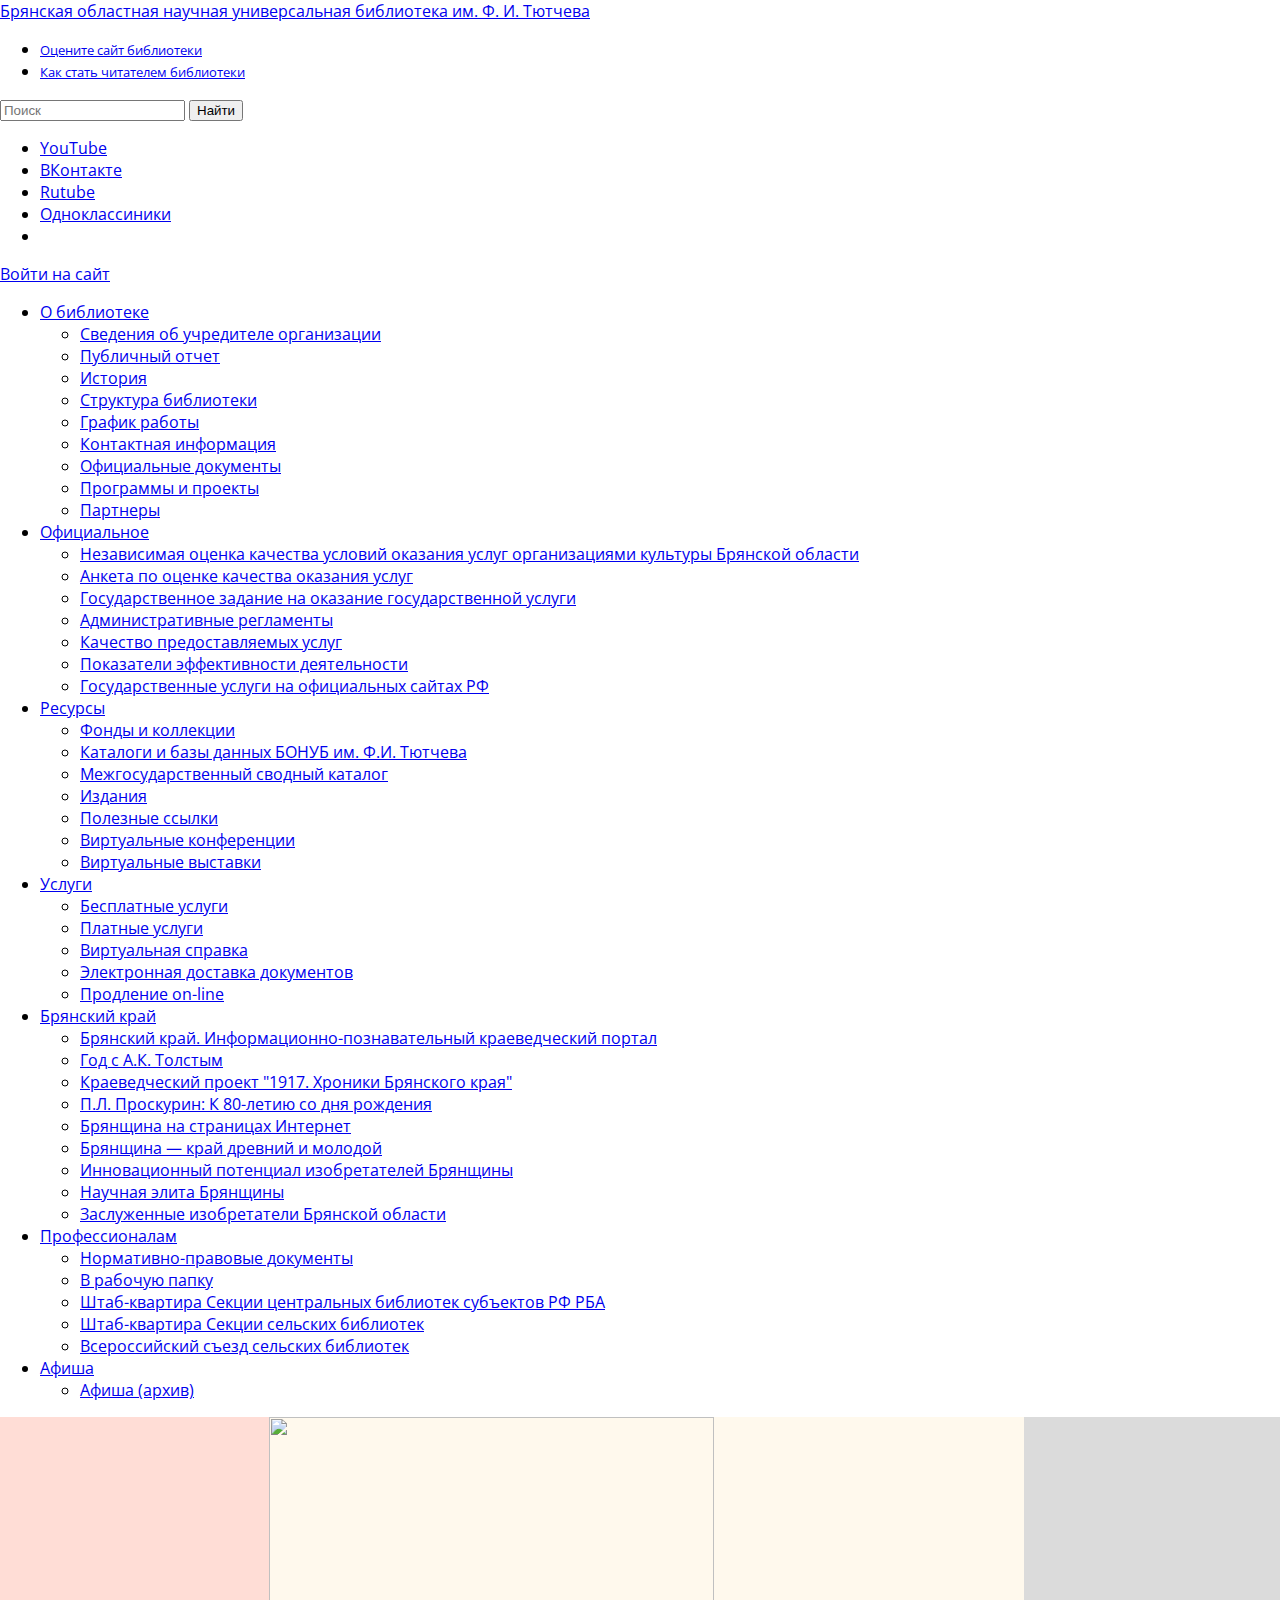
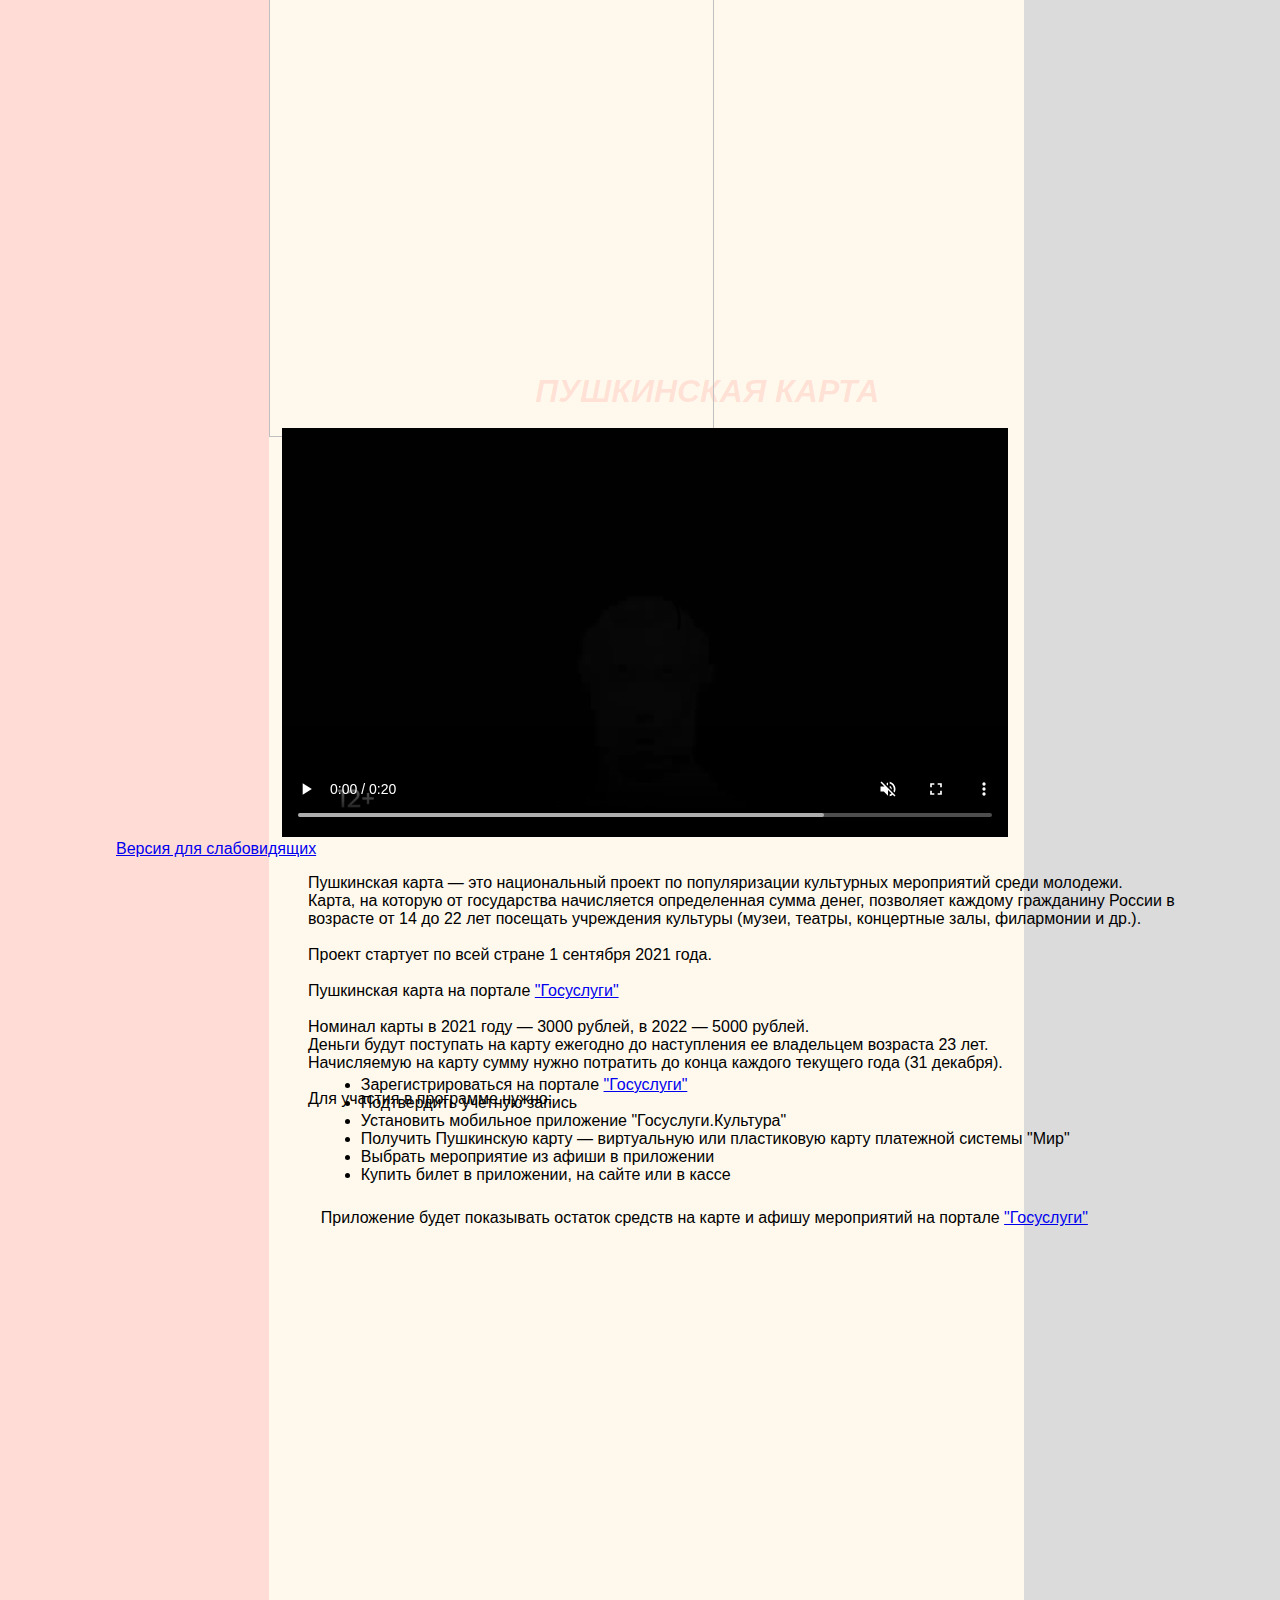
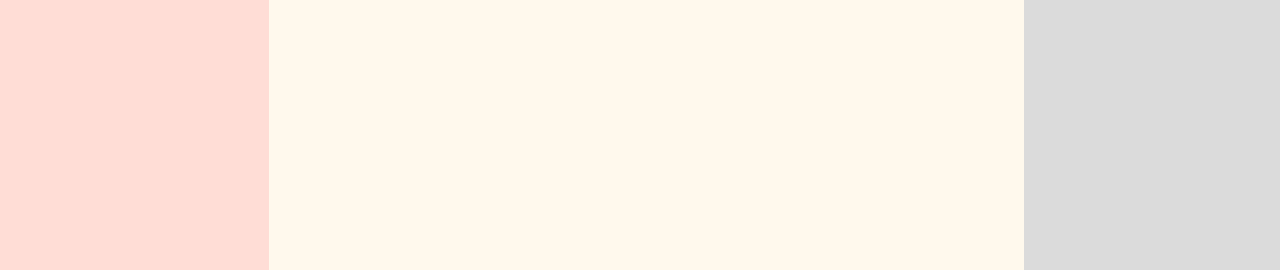
==== index.html @ e52573d4 "Rename Сайт.html to index.html" ====
<!DOCTYPE html>
<html>
<head>
	<title>Каталоги и базы данных БОНУБ им. Ф.И. Тютчева - Брянская областная научная универсальная библиотека им. Ф. И. Тютчева</title>
	<meta http-equiv="content-type" content="text/html; charset=utf-8">
	<meta name="generator" content="Orange Portal 5">
    <meta name="proculture-verification" content="238ab74081f0d0bd5430aafb50fbb97f">
	<meta property="og:type" content="website">
	<meta property="og:title" content="Каталоги и базы данных БОНУБ им. Ф.И. Тютчева">
	<meta name="author" content="Брянская областная научная универсальная библиотека им. Ф. И. Тютчева">
	<script async="" src="https://mc.yandex.ru/metrika/tag.js"></script><script type="text/javascript" async="" src="http://top-fwz1.mail.ru/js/code.js"></script><script type="text/javascript" src="http://libryansk.ru/files/www/js/jquery.js"></script>
	<!--[if lt IE 9]><script src="http://libryansk.ru/files/www/js/html5.js"></script><![endif]-->
	<script type="text/javascript" src="http://libryansk.ru/files/www/js/system.js"></script>
	<script type="text/javascript" src="http://libryansk.ru/dynamic_script.js?dynamic=26"></script>
	<link rel="stylesheet" href="http://libryansk.ru/files/www/system.css" type="text/css">
	<link rel="stylesheet" href="http://libryansk.ru/dynamic_style.css?dynamic=26" type="text/css">
	<link rel="shortcut icon" href="http://libryansk.ru/favicon.ico">
		<script src="/files/www/js/jquery.mkoptic.js" type="text/javascript"></script>  	<meta name="viewport" content="width=device-width, initial-scale=1">
    <meta name="yandex-verification" content="1b3ca103ccf09996">
	<!--<meta name="viewport" content="width=640" />-->
	<link href="http://fonts.googleapis.com/css?family=Open+Sans:300italic,400italic,600italic,700italic,800italic,400,300,700,600,800&amp;subset=latin,cyrillic-ext" rel="stylesheet" type="text/css">
	<link rel="stylesheet" href="http://libryansk.ru/files/www/style.css?v=1.1" type="text/css">
	<script type="text/javascript" src="http://libryansk.ru/files/www/js/jquery-ui.min.js"></script>
	<script type="text/javascript" src="http://libryansk.ru/files/www/js/scripts.js"></script>
	<script src="animation.js"></script>








	<link rel="stylesheet" href="css/reset.css"> <!-- CSS reset -->
 <link rel="stylesheet" href="css/style.css"> <!-- Resource style -->
 <script src="js/modernizr.js"></script> <!-- Modernizr -->
 <script src="js/jquery-2.1.1.js"></script>
<script src="js/main.js"></script> <!-- Resource jQuery -->



<!-- адаптация под телефоны -->

    <meta name="viewport" content="width=device-width">
    <meta name="viewport" content="width=600">
	<meta name="viewport" content="width=device-width, user-scalable=yes">
	<meta name="viewport" content="height=device-height">

<!-- адаптировал -->




  
 <!--  <script type="text/javascript" src="https://all.culture.ru/scripts/widgets/api.js?5688"></script> --> 
 <script src="https://culturaltracking.ru/static/js/spxl.js" data-pixel-id="369"></script>

<link rel="stylesheet" href="pushkin.css">

<!-- шапка -->














    </head>

























<header>
			<div class="holder">
			<div id="pushkin"><a href="http://libryansk.ru/" class="cover"></a></div>
			<div id="logo"><a href="http://libryansk.ru/" class="cover">Брянская областная научная универсальная библиотека им. Ф. И. Тютчева</a></div>
			<div class="block" id="find-link">
<ul>
<li><a href="http://libryansk.ru/opros/"><font size="-1">Оцените сайт библиотеки</font></a></li>
<li><a href="http://libryansk.ru/kak-stat-chitatelem-bryanskoj-oblastnoj-biblioteki.10137/"><font size="-1">Как стать читателем библиотеки</font></a></li>
</ul></div>
<div class="block" id="search-form">
<form action="http://libryansk.ru/search/">
	<input type="text" name="search" value="" placeholder="Поиск">
	<button>Найти</button>
</form></div>
<div class="block" id="social-menu">
<ul>
<li id="social-menu-youtube"><a href="https://www.youtube.com/channel/UCQvb-0cg9UysfRMVsQbOM8w">YouTube</a></li>
<li id="social-menu-vk"><a href="https://vk.com/libryansk">ВКонтакте</a></li>
<li id="social-menu-rutube"><a href="https://rutube.ru/channel/23832301/">Rutube</a></li>
<li id="social-menu-ok"><a href="https://ok.ru/profile/583940551142">Одноклассиники</a></li>
<li id="social-menu-12"><a href="#" 12+<="" a=""></a></li><a href="#" 12+<="" a="">
</a></ul></div><a href="#" 12+<="" a="">
</a><div class="block" id="login-block"><a href="#" 12+<="" a="">
</a><div class="login-form-link"><a href="#" 12+<="" a=""></a><a href="http://libryansk.ru/public/" onclick="$(this).parent().parent().find('.login-form-wrapper').eq(0).fadeToggle(100); return false;">Войти на сайт</a></div>
<div class="login-form-wrapper" style="display: none;">
<form method="post" enctype="multipart/form-data">
<h4><label for="logform_user_login">Имя пользователя</label></h4><div><input type="text" id="logform_user_login" name="login" maxlength="256" value="" class="publicsite-form-input">
</div><h4><label for="logform_user_password">Пароль</label></h4><div><input type="password" id="logform_user_password" name="password" maxlength="256" value="" class="publicsite-form-input">
</div><div><button type="submit" class="button">Войти</button>
</div><div><input type="hidden" name="op_login_form" value="op_login_form">
</div></form>
<div class="publicsite-links"><a href="http://libryansk.ru/public/recovery/">Восстановить пароль</a></div>
<div class="publicsite-links publicsite-links-reg"><a href="http://libryansk.ru/public/regform/">Зарегистрироваться</a></div>
</div></div>
			</div>
		</header>

<!-- конец шапки -->

<!-- БЛОК -->

<div class="block" id="menu">
<nav class="submenu-menu-index menu-root-0">
	<ul class="snip1135">
	<li class="current"><a href="#" data-hover="">О библиотеке</a><ul><li class="inner-menu-index-block"><a href="http://libryansk.ru/svedeniya-ob-uchreditele-organizacii/">Сведения об учредителе организации</a></li><li class="inner-menu-index-block"><a href="http://libryansk.ru/publichnyj-otchet/">Публичный отчет</a></li><li class="inner-menu-index-block"><a href="http://libryansk.ru/iz-istorii-biblioteki.10014/">История</a></li><li class="inner-menu-index-block"><a href="http://libryansk.ru/struktura-biblioteki.10015/">Структура библиотеки</a></li><li class="inner-menu-index-block"><a href="http://libryansk.ru/grafik-raboty.10009/">График работы</a></li><li class="inner-menu-index-block"><a href="http://libryansk.ru/kontaktnaya-informaciya.10011/">Контактная информация</a></li><li class="inner-menu-index-block"><a href="http://libryansk.ru/official-documents/">Официальные документы</a></li><li class="inner-menu-index-block"><a href="http://libryansk.ru/programs-projects/">Программы и проекты</a></li><li class="inner-menu-index-block"><a href="http://libryansk.ru/partnery.10003/">Партнеры</a></li></ul></li><li class="inner-menu-index-block"><a href="http://libryansk.ru/official/">Официальное</a><ul><li class="inner-menu-index-block"><a href="http://libryansk.ru/nezavisimaya-ocenka-kachestva-uslovij-okazaniya-uslug-organizaciyami-kultury-bryanskoj-oblasti/">Независимая оценка качества условий оказания услуг организациями культуры Брянской области</a></li><li class="inner-menu-index-block"><a href="http://libryansk.ru/anketa-po-ocenke-kachestva-okazaniya-uslug-/">Анкета по оценке качества оказания услуг </a></li><li class="inner-menu-index-block"><a href="http://libryansk.ru/gosudarstvennoe-zadanie-na-okazanie-gosudarstvennoj-uslugi.12290/">Государственное задание на оказание государственной услуги</a></li><li class="inner-menu-index-block"><a href="http://libryansk.ru/administrativnyj-reglamenty.12234/">Административные регламенты</a></li><li class="inner-menu-index-block"><a href="http://libryansk.ru/kachestvo-predostavlyaemyh-uslug.13455/">Качество предоставляемых услуг</a></li><li class="inner-menu-index-block"><a href="http://libryansk.ru/pokazateli-effektivnosti-deyatelnosti.13456/">Показатели эффективности деятельности</a></li><li class="inner-menu-index-block"><a href="http://libryansk.ru/gosudarstvennye-uslugi-na-oficialnyh-sajtah-rf.13457/">Государственные услуги на официальных сайтах РФ</a></li></ul></li><li class="inner-menu-index-block"><a href="http://libryansk.ru/resources/">Ресурсы</a><ul><li class="inner-menu-index-block"><a href="http://libryansk.ru/fondy-i-kollekcii.11517/">Фонды и коллекции</a></li><li class="inner-menu-index-block"><a href="http://libryansk.ru/katalogi-i-bazy-dannyh.10277/">Каталоги и базы данных БОНУБ им. Ф.И. Тютчева</a></li><li class="inner-menu-index-block"><a href="http://libryansk.ru/bkbs-link/">Межгосударственный сводный каталог</a></li><li class="inner-menu-index-block"><a href="http://libryansk.ru/publishing/">Издания</a></li><li class="inner-menu-index-block"><a href="http://libryansk.ru/useful-links/">Полезные ссылки</a></li><li class="inner-menu-index-block"><a href="http://libryansk.ru/virtualnye-konferencii.10006/">Виртуальные конференции</a></li><li class="inner-menu-index-block"><a href="http://libryansk.ru/virtualnye-vystavki.10913/">Виртуальные выставки</a></li></ul></li><li class="inner-menu-index-block"><a href="http://libryansk.ru/services/">Услуги</a><ul><li class="inner-menu-index-block"><a href="http://libryansk.ru/besplatnye-uslugi/">Бесплатные услуги</a></li><li class="inner-menu-index-block"><a href="http://libryansk.ru/platnye-uslugi.10012/">Платные услуги</a></li><li class="inner-menu-index-block"><a href="http://libryansk.ru/vs/">Виртуальная справка</a></li><li class="inner-menu-index-block"><a href="http://libryansk.ru/sluzhba-elektronnoj-dostavki-dokumentov.10858/">Электронная доставка документов</a></li><li class="inner-menu-index-block"><a href="http://libryansk.ru/prodlenie-online.12258/">Продление on-line</a></li></ul></li><li class="inner-menu-index-block"><a href="#" onclick="return false;">Брянский край</a><ul><li class="inner-menu-index-block"><a href="http://libryansk.ru/kraevedcheskij-portal--glavnaya.24761/">Брянский край. Информационно-познавательный краеведческий портал </a></li><li class="inner-menu-index-block"><a href="http://libryansk.ru/god-s-ak-tolstym/">Год с А.К. Толстым</a></li><li class="inner-menu-index-block"><a href="http://libryansk.ru/kraevedcheskij-proekt-1917-hroniki-bryanskogo-kraya/">Краеведческий проект "1917. Хроники Брянского края"</a></li><li class="inner-menu-index-block"><a href="http://libryansk.ru/pl-proskurin-k-80letiyu-so-dnya-rozhdeniya.10877/">П.Л. Проскурин: К 80-летию со дня рождения</a></li><li class="inner-menu-index-block"><a href="http://libryansk.ru/bryanschina-na-stranicah-internet.24763/">Брянщина на страницах Интернет</a></li><li class="inner-menu-index-block"><a href="http://libryansk.ru/bryanschina--kraj-drevnij-i-molodoj.11234/">Брянщина — край древний и молодой</a></li><li class="inner-menu-index-block"><a href="http://libryansk.ru/izobretenie.10168/">Инновационный потенциал изобретателей Брянщины</a></li><li class="inner-menu-index-block"><a href="http://libryansk.ru/nauchnaya-elita-bryanschiny.14427/">Научная элита Брянщины</a></li><li class="inner-menu-index-block"><a href="http://libryansk.ru/zasluzhennye-izobretateli-bryanskoj-oblasti--/">Заслуженные изобретатели Брянской области  </a></li></ul></li><li class="inner-menu-index-block"><a href="http://libryansk.ru/for-professionals/">Профессионалам</a><ul><li class="inner-menu-index-block"><a href="http://libryansk.ru/normativnopravovye-dokumenty.12189/">Нормативно-правовые документы</a></li><li class="inner-menu-index-block"><a href="http://libryansk.ru/to-working-folder/">В рабочую папку</a></li><li class="inner-menu-index-block"><a href="http://libryansk.ru/shtabkvartira-sekcii-centralnyh-bibliotek-subektov-rf-rba.11080/">Штаб-квартира Секции центральных библиотек субъектов РФ РБА</a></li><li class="inner-menu-index-block"><a href="http://libryansk.ru/shtab-kvartira-26-sekcii-selskih-bibliotek.12737/">Штаб-квартира Секции сельских библиотек</a></li><li class="inner-menu-index-block"><a href="http://libryansk.ru/itogovyj-informacionnyj-otchet.11541/">Всероссийский съезд сельских библиотек</a></li></ul></li><li class="inner-menu-index-block"><a href="http://libryansk.ru/afisha/">Афиша</a><ul><li class="inner-menu-index-block"><a href="http://libryansk.ru/afisha.14431/">Афиша (архив)</a></li></ul></li></ul></nav></div> 

<!-- конец блока -->


<img src="https://neweconomy.krasnodar.ru/upload/iblock/704/pushkinskaya-karta.jpg" class="foto">






<!-- Текст -->

<section id="text">
			<div>
				<h1 id="page-title">Пушкинская карта</h1>
				<div id="page-text"><article>


<!-- Видео -->
<center>

   <video class="videopush" height="400"  width="710"  id="video_background" preload="auto" controls autoplay loop playsinline muted>
   	

      <source src="video.mp4" type='video/mp4' />
    </video>

</center>
<!-- конец видео -->

<P style="position: absolute; size: 555;margin-left: 13%;">


<!-- конец текста -->

	</div>
<section id="op-image-section" style="display: none;"><div id="op-image-window"></div><div id="op-image-bg" onclick="$(this).parent().hide();"></div></section><a href="#" id="optic-btn" title="Версия для слабовидящих">Версия для слабовидящих</a></body>

<body>
	



 




<p style="position: absolute; margin-left: 15%">Пушкинская карта — это национальный проект по популяризации культурных мероприятий среди молодежи.<br> 
Карта, на которую от государства начисляется определенная сумма денег, позволяет каждому гражданину России в <br> 
возрасте от 14 до 22 лет посещать учреждения культуры (музеи, театры, концертные залы, филармонии и др.). <br> <br>
Проект стартует по всей стране 1 сентября 2021 года. <br> <br>
Пушкинская карта на портале <a href="https://culture.gosuslugi.ru/">"Госуслуги"</a> <br> <br>
Номинал карты в 2021 году — 3000 рублей, в 2022 — 5000 рублей. <br>
Деньги будут поступать на карту ежегодно до наступления ее владельцем возраста 23 лет. <br>
Начисляемую на карту сумму нужно потратить до конца каждого текущего года (31 декабря). <br> <br>
Для участия в программе нужно:

<ul style="position: absolute; margin-top: 17%; margin-left: 16%;">
	<li>Зарегистрироваться на портале <a href="https://culture.gosuslugi.ru/">"Госуслуги"</a> </li>
	<li> Подтвердить учетную запись</li>
	<li> Установить мобильное приложение "Госуслуги.Культура"</li>
	<li> Получить Пушкинскую карту — виртуальную или пластиковую карту платежной системы "Мир"</li>
	<li> Выбрать мероприятие из афиши в приложении </li>
	<li> Купить билет в приложении, на сайте или в кассе </li>
	</ul> <br> <br>
<p  style="position: absolute; margin-top: 26%; margin-left: 16%;">Приложение будет показывать остаток средств на карте и афишу мероприятий на портале <a href="https://culture.gosuslugi.ru/">"Госуслуги"</a>









</P>





</body>

















 </html>
---- pushkin.css ----
html, body {


	width: 100%;
	height: 100%;
	margin: 0px;
	font-family: 'Open Sans', sans-serif;

/* видео фон */ 

 background: url('menu.mp4');
  background-size: cover;
}







.videopush {
  position: relative;
  margin-left: 1%;
 
  width: 69.3%;
  height: 20%;
  margin-top: 0%;
 
  
  opacity: 1;
     background-position-x: initial;
    background-position-y: initial;
    background-size: initial;
    background-repeat-x: initial;
    background-repeat-y: initial;
    background-attachment: initial;
    background-origin: initial;
    background-clip: initial;
}








/* ГРАДИЕНТ  */

section#text {
    max-width: 100%;
 min-width: 70%;
    opacity: 1;
    background: linear-gradient(to right, #FFDDD6 21%, #FFF9ED 21%, #FFF9ED 80%, #DBDBDB 80% );
    font-family: Tahoma, Geneva, sans-serif;
    padding: 34px 116px 994px 116px;
   


    background-position-x: initial;
    background-position-y: initial;
    background-size: initial;
    background-repeat-x: initial;
    background-repeat-y: initial;
    background-attachment: initial;
    background-origin: initial;
    background-clip: initial;

}


/* конец градиента */


/* иконка Пушкин */

header div#pushkin {
    opacity: 1;
	text-indent: -10000px;
	width: 134px;
	height: 136px;
	background: url('https://1.downloader.disk.yandex.ru/preview/b63640f4a62bba6f8869a85c061807c9138003edf43271048edd32270800c66b/inf/mtLG3-4v8KsjMTLuY917ajB7208bP_LmOpdDhDAHu1IJPfyVWIxqZnR2TeodhddrQ1t1rVG9gn8SMAn_4xqyyw%3D%3D?uid=437956321&filename=pushkin.png&disposition=inline&hash=&limit=0&content_type=image%2Fpng&owner_uid=437956321&tknv=v2&size=1600x822');
	background-image: url(https://1.downloader.disk.yandex.ru/preview/b63640f4a62bba6f8869a85c061807c9138003edf43271048edd32270800c66b/inf/mtLG3-4v8KsjMTLuY917ajB7208bP_LmOpdDhDAHu1IJPfyVWIxqZnR2TeodhddrQ1t1rVG9gn8SMAn_4xqyyw%3D%3D?uid=437956321&filename=pushkin.png&disposition=inline&hash=&limit=0&content_type=image%2Fpng&owner_uid=437956321&tknv=v2&size=1600x822);
    background-position-x: initial;
    background-position-y: initial;
    background-size: initial;
    background-repeat-x: initial;
    background-repeat-y: initial;
    background-attachment: initial;
    background-origin: initial;
    background-clip: initial;
    background-color: initial;
	position: absolute;
	left: 19px;
	bottom: 0px;
	z-index: 10;

}

/* конец иконки */





/* Пушкинская карта текст с анимацией */


section#text h1, section#text h1#page-title {
  max-width: 100%;
 min-width: 1%;
 margin-top: 50%;


    opacity: 1;
   
    font-style: oblique;
    font-weight: 700;
    color: #000000;
    line-height: 100%;
    margin-bottom: 2%;
    margin-left: 40%;
    color: rgba(255,0,0,0.1);
    text-transform: uppercase;
    background-size: initial;
    background-position-x: initial;
    background-position-y: initial;

  background-image: url(https://pocvetam.ru/wp-content/uploads/2020/08/kartinka-3-–-sushchestvuet-neskolko-sortov-chernyh-roz-kazhdyj-iz-kotoryh-otlichaetsja-unikalnym-vneshnim-vidom.jpg);
  -webkit-background-clip: text;
  animation: background-text-animation 15s linear infinite;
}
@keyframes background-text-animation {
  0%{
    background-position: left 0px top 50%;
  }
  50%{
    background-position: left 1500px top 50%;
  }
  100%{
    background-position: left 0px top 50%;
  }
}


/* Конец текста и анимации */





























/* Курсор мышки */



body {
    cursor: url('mouse.cur'), auto;
}
.link:hover {
    cursor: url('/путь к файлу/sword.cur'), auto;
}
.link:hover {
    cursor: w-resize;
}



/* Конец курсора мышки */ 





.foto {
  opacity: 1;
  position: absolute;
  margin-left: 21%;
  width: 59%;
  height: 83%;
}
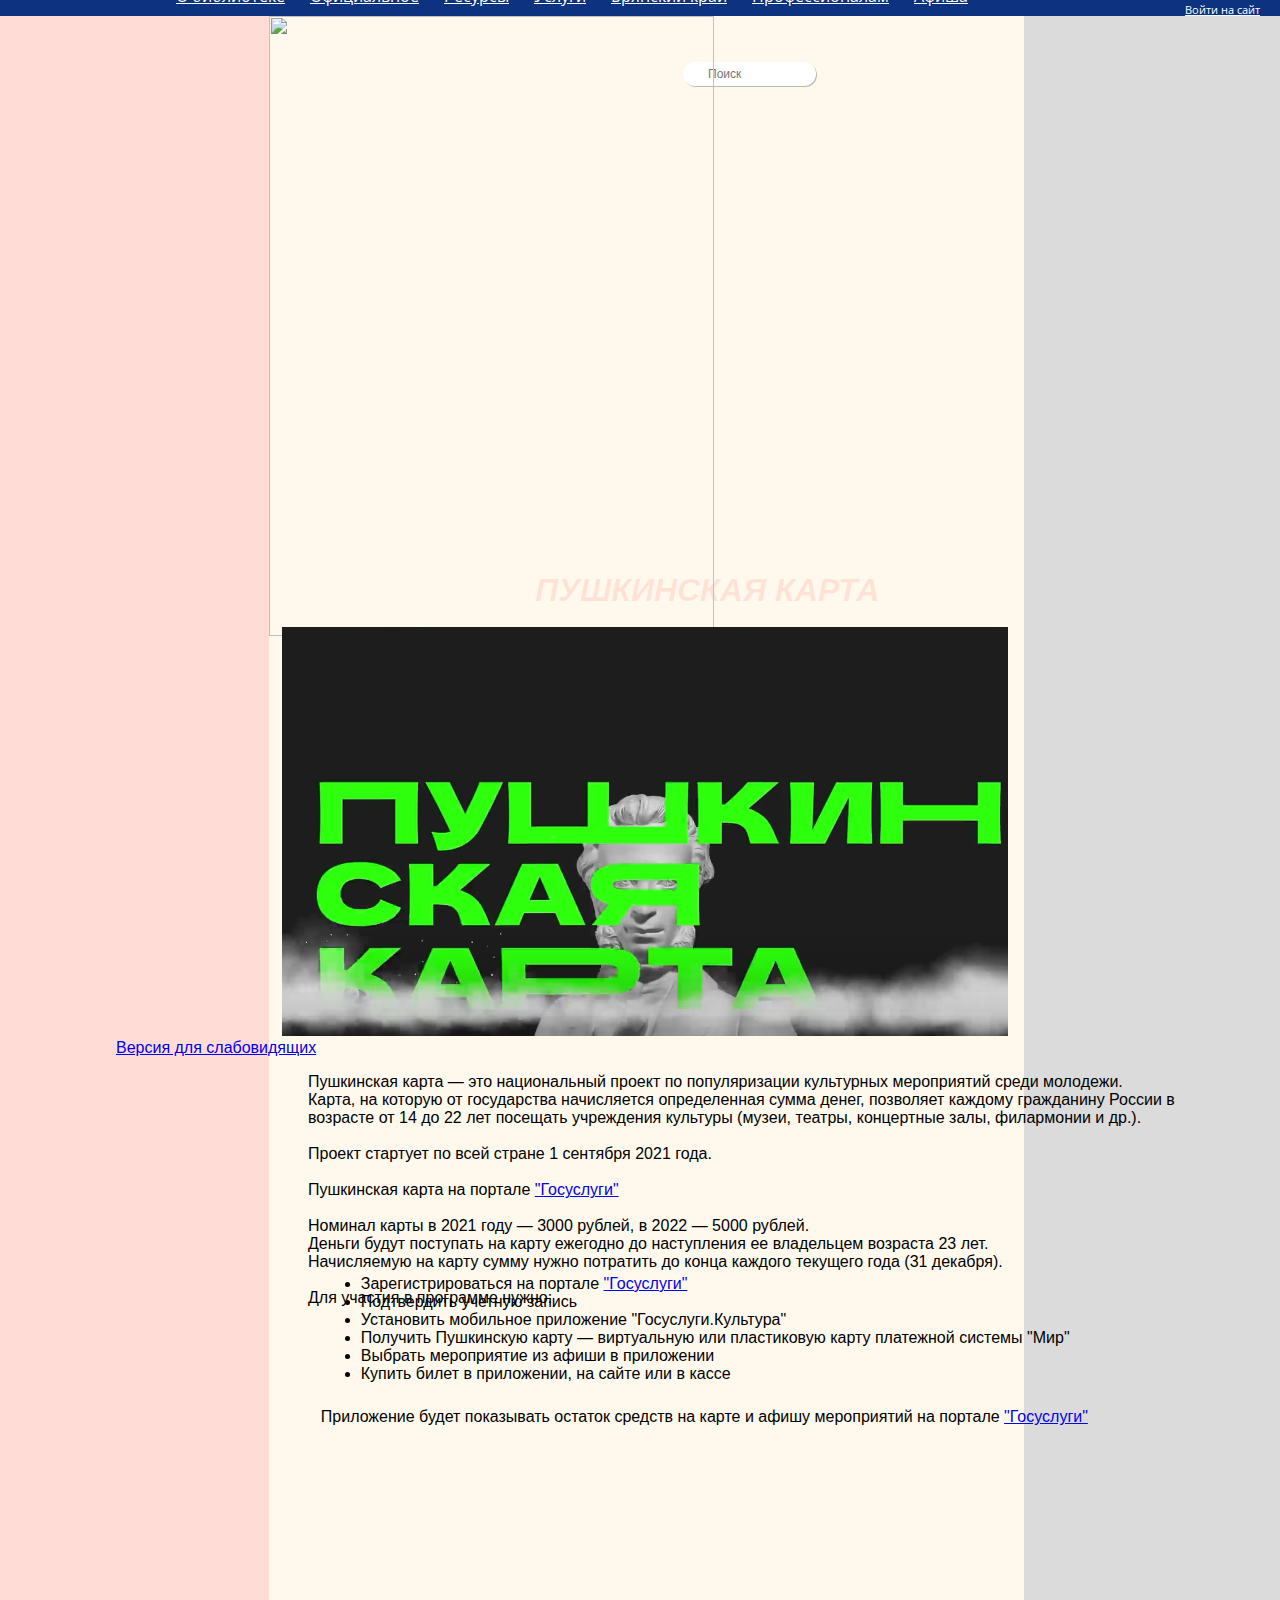
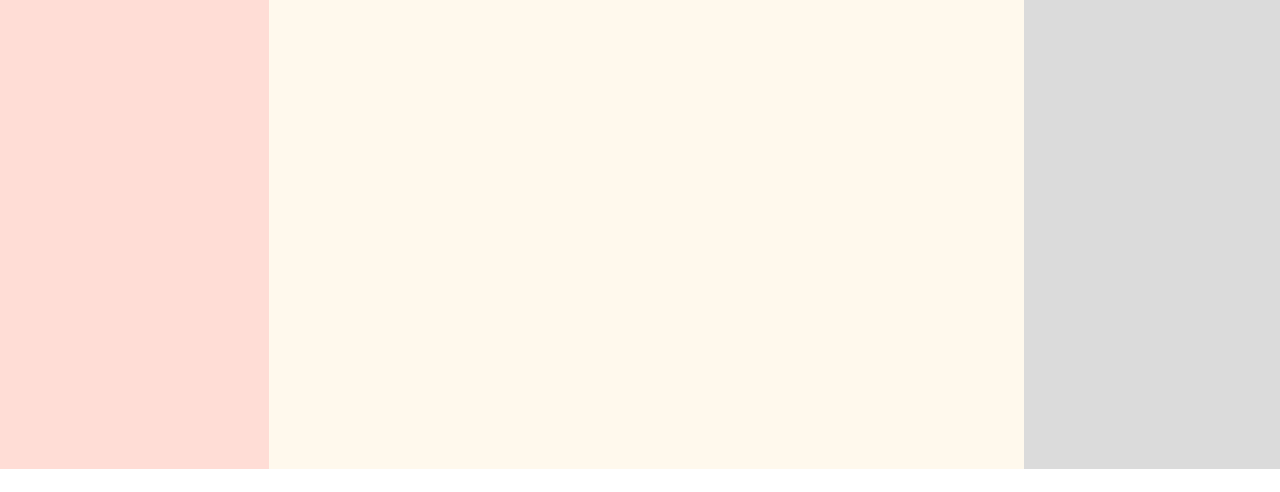
==== commit 5453dbca: "Update index.html" ====
--- a/index.html
+++ b/index.html
@@ -141,9 +141,10 @@
 
 <div class="block" id="menu">
 <nav class="submenu-menu-index menu-root-0">
-	<ul class="snip1135">
-	<li class="current"><a href="#" data-hover="">О библиотеке</a><ul><li class="inner-menu-index-block"><a href="http://libryansk.ru/svedeniya-ob-uchreditele-organizacii/">Сведения об учредителе организации</a></li><li class="inner-menu-index-block"><a href="http://libryansk.ru/publichnyj-otchet/">Публичный отчет</a></li><li class="inner-menu-index-block"><a href="http://libryansk.ru/iz-istorii-biblioteki.10014/">История</a></li><li class="inner-menu-index-block"><a href="http://libryansk.ru/struktura-biblioteki.10015/">Структура библиотеки</a></li><li class="inner-menu-index-block"><a href="http://libryansk.ru/grafik-raboty.10009/">График работы</a></li><li class="inner-menu-index-block"><a href="http://libryansk.ru/kontaktnaya-informaciya.10011/">Контактная информация</a></li><li class="inner-menu-index-block"><a href="http://libryansk.ru/official-documents/">Официальные документы</a></li><li class="inner-menu-index-block"><a href="http://libryansk.ru/programs-projects/">Программы и проекты</a></li><li class="inner-menu-index-block"><a href="http://libryansk.ru/partnery.10003/">Партнеры</a></li></ul></li><li class="inner-menu-index-block"><a href="http://libryansk.ru/official/">Официальное</a><ul><li class="inner-menu-index-block"><a href="http://libryansk.ru/nezavisimaya-ocenka-kachestva-uslovij-okazaniya-uslug-organizaciyami-kultury-bryanskoj-oblasti/">Независимая оценка качества условий оказания услуг организациями культуры Брянской области</a></li><li class="inner-menu-index-block"><a href="http://libryansk.ru/anketa-po-ocenke-kachestva-okazaniya-uslug-/">Анкета по оценке качества оказания услуг </a></li><li class="inner-menu-index-block"><a href="http://libryansk.ru/gosudarstvennoe-zadanie-na-okazanie-gosudarstvennoj-uslugi.12290/">Государственное задание на оказание государственной услуги</a></li><li class="inner-menu-index-block"><a href="http://libryansk.ru/administrativnyj-reglamenty.12234/">Административные регламенты</a></li><li class="inner-menu-index-block"><a href="http://libryansk.ru/kachestvo-predostavlyaemyh-uslug.13455/">Качество предоставляемых услуг</a></li><li class="inner-menu-index-block"><a href="http://libryansk.ru/pokazateli-effektivnosti-deyatelnosti.13456/">Показатели эффективности деятельности</a></li><li class="inner-menu-index-block"><a href="http://libryansk.ru/gosudarstvennye-uslugi-na-oficialnyh-sajtah-rf.13457/">Государственные услуги на официальных сайтах РФ</a></li></ul></li><li class="inner-menu-index-block"><a href="http://libryansk.ru/resources/">Ресурсы</a><ul><li class="inner-menu-index-block"><a href="http://libryansk.ru/fondy-i-kollekcii.11517/">Фонды и коллекции</a></li><li class="inner-menu-index-block"><a href="http://libryansk.ru/katalogi-i-bazy-dannyh.10277/">Каталоги и базы данных БОНУБ им. Ф.И. Тютчева</a></li><li class="inner-menu-index-block"><a href="http://libryansk.ru/bkbs-link/">Межгосударственный сводный каталог</a></li><li class="inner-menu-index-block"><a href="http://libryansk.ru/publishing/">Издания</a></li><li class="inner-menu-index-block"><a href="http://libryansk.ru/useful-links/">Полезные ссылки</a></li><li class="inner-menu-index-block"><a href="http://libryansk.ru/virtualnye-konferencii.10006/">Виртуальные конференции</a></li><li class="inner-menu-index-block"><a href="http://libryansk.ru/virtualnye-vystavki.10913/">Виртуальные выставки</a></li></ul></li><li class="inner-menu-index-block"><a href="http://libryansk.ru/services/">Услуги</a><ul><li class="inner-menu-index-block"><a href="http://libryansk.ru/besplatnye-uslugi/">Бесплатные услуги</a></li><li class="inner-menu-index-block"><a href="http://libryansk.ru/platnye-uslugi.10012/">Платные услуги</a></li><li class="inner-menu-index-block"><a href="http://libryansk.ru/vs/">Виртуальная справка</a></li><li class="inner-menu-index-block"><a href="http://libryansk.ru/sluzhba-elektronnoj-dostavki-dokumentov.10858/">Электронная доставка документов</a></li><li class="inner-menu-index-block"><a href="http://libryansk.ru/prodlenie-online.12258/">Продление on-line</a></li></ul></li><li class="inner-menu-index-block"><a href="#" onclick="return false;">Брянский край</a><ul><li class="inner-menu-index-block"><a href="http://libryansk.ru/kraevedcheskij-portal--glavnaya.24761/">Брянский край. Информационно-познавательный краеведческий портал </a></li><li class="inner-menu-index-block"><a href="http://libryansk.ru/god-s-ak-tolstym/">Год с А.К. Толстым</a></li><li class="inner-menu-index-block"><a href="http://libryansk.ru/kraevedcheskij-proekt-1917-hroniki-bryanskogo-kraya/">Краеведческий проект "1917. Хроники Брянского края"</a></li><li class="inner-menu-index-block"><a href="http://libryansk.ru/pl-proskurin-k-80letiyu-so-dnya-rozhdeniya.10877/">П.Л. Проскурин: К 80-летию со дня рождения</a></li><li class="inner-menu-index-block"><a href="http://libryansk.ru/bryanschina-na-stranicah-internet.24763/">Брянщина на страницах Интернет</a></li><li class="inner-menu-index-block"><a href="http://libryansk.ru/bryanschina--kraj-drevnij-i-molodoj.11234/">Брянщина — край древний и молодой</a></li><li class="inner-menu-index-block"><a href="http://libryansk.ru/izobretenie.10168/">Инновационный потенциал изобретателей Брянщины</a></li><li class="inner-menu-index-block"><a href="http://libryansk.ru/nauchnaya-elita-bryanschiny.14427/">Научная элита Брянщины</a></li><li class="inner-menu-index-block"><a href="http://libryansk.ru/zasluzhennye-izobretateli-bryanskoj-oblasti--/">Заслуженные изобретатели Брянской области  </a></li></ul></li><li class="inner-menu-index-block"><a href="http://libryansk.ru/for-professionals/">Профессионалам</a><ul><li class="inner-menu-index-block"><a href="http://libryansk.ru/normativnopravovye-dokumenty.12189/">Нормативно-правовые документы</a></li><li class="inner-menu-index-block"><a href="http://libryansk.ru/to-working-folder/">В рабочую папку</a></li><li class="inner-menu-index-block"><a href="http://libryansk.ru/shtabkvartira-sekcii-centralnyh-bibliotek-subektov-rf-rba.11080/">Штаб-квартира Секции центральных библиотек субъектов РФ РБА</a></li><li class="inner-menu-index-block"><a href="http://libryansk.ru/shtab-kvartira-26-sekcii-selskih-bibliotek.12737/">Штаб-квартира Секции сельских библиотек</a></li><li class="inner-menu-index-block"><a href="http://libryansk.ru/itogovyj-informacionnyj-otchet.11541/">Всероссийский съезд сельских библиотек</a></li></ul></li><li class="inner-menu-index-block"><a href="http://libryansk.ru/afisha/">Афиша</a><ul><li class="inner-menu-index-block"><a href="http://libryansk.ru/afisha.14431/">Афиша (архив)</a></li></ul></li></ul></nav></div> 
-
+	<ul><li class="main-menu-index-0"><a href="#" onclick="return false;">О библиотеке</a></li><li class="inner-menu-index-block"><a href="https://libryansk.ru/about/">О библиотеке</a><ul><li class="inner-menu-index-block"><a href="https://libryansk.ru/svedeniya-ob-uchreditele-organizacii/">Сведения об учредителе организации</a></li><li class="inner-menu-index-block"><a href="https://libryansk.ru/publichnyj-otchet/">Публичный отчет</a></li><li class="inner-menu-index-block"><a href="https://libryansk.ru/iz-istorii-biblioteki.10014/">История</a></li><li class="inner-menu-index-block"><a href="https://libryansk.ru/struktura-biblioteki.10015/">Структура библиотеки</a></li><li class="inner-menu-index-block"><a href="https://libryansk.ru/grafik-raboty.10009/">График работы</a></li><li class="inner-menu-index-block"><a href="https://libryansk.ru/kontaktnaya-informaciya.10011/">Контактная информация</a></li><li class="inner-menu-index-block"><a href="https://libryansk.ru/official-documents/">Официальные документы</a></li><li class="inner-menu-index-block"><a href="https://libryansk.ru/programs-projects/">Программы и проекты</a></li><li class="inner-menu-index-block"><a href="https://libryansk.ru/partnery.10003/">Партнеры</a></li></ul></li><li class="inner-menu-index-block"><a href="https://libryansk.ru/official/">Официальное</a><ul><li class="inner-menu-index-block"><a href="https://libryansk.ru/nezavisimaya-ocenka-kachestva-uslovij-okazaniya-uslug-organizaciyami-kultury-bryanskoj-oblasti/">Независимая оценка качества условий оказания услуг организациями культуры Брянской области</a></li><li class="inner-menu-index-block"><a href="https://libryansk.ru/anketa-po-ocenke-kachestva-okazaniya-uslug-/">Анкета по оценке качества оказания услуг </a></li><li class="inner-menu-index-block"><a href="https://libryansk.ru/gosudarstvennoe-zadanie-na-okazanie-gosudarstvennoj-uslugi.12290/">Государственное задание на оказание государственной услуги</a></li><li class="inner-menu-index-block"><a href="https://libryansk.ru/administrativnyj-reglamenty.12234/">Административные регламенты</a></li><li class="inner-menu-index-block"><a href="https://libryansk.ru/kachestvo-predostavlyaemyh-uslug.13455/">Качество предоставляемых услуг</a></li><li class="inner-menu-index-block"><a href="https://libryansk.ru/pokazateli-effektivnosti-deyatelnosti.13456/">Показатели эффективности деятельности</a></li><li class="inner-menu-index-block"><a href="https://libryansk.ru/gosudarstvennye-uslugi-na-oficialnyh-sajtah-rf.13457/">Государственные услуги на официальных сайтах РФ</a></li></ul></li><li class="inner-menu-index-block"><a href="https://libryansk.ru/resources/">Ресурсы</a><ul><li class="inner-menu-index-block"><a href="https://libryansk.ru/fondy-i-kollekcii.11517/">Фонды и коллекции</a></li><li class="inner-menu-index-block"><a href="https://libryansk.ru/katalogi-i-bazy-dannyh.10277/">Каталоги и базы данных БОНУБ им. Ф.И. Тютчева</a></li><li class="inner-menu-index-block"><a href="https://libryansk.ru/bkbs-link/">Межгосударственный сводный каталог</a></li><li class="inner-menu-index-block"><a href="https://libryansk.ru/publishing/">Издания</a></li><li class="inner-menu-index-block"><a href="https://libryansk.ru/useful-links/">Полезные ссылки</a></li><li class="inner-menu-index-block"><a href="https://libryansk.ru/virtualnye-konferencii.10006/">Виртуальные конференции</a></li><li class="inner-menu-index-block"><a href="https://libryansk.ru/virtualnye-vystavki.10913/">Виртуальные выставки</a></li></ul></li><li class="inner-menu-index-block"><a href="https://libryansk.ru/services/">Услуги</a><ul><li class="inner-menu-index-block"><a href="https://libryansk.ru/besplatnye-uslugi/">Бесплатные услуги</a></li><li class="inner-menu-index-block"><a href="https://libryansk.ru/platnye-uslugi.10012/">Платные услуги</a></li><li class="inner-menu-index-block"><a href="https://libryansk.ru/vs/">Виртуальная справка</a></li><li class="inner-menu-index-block"><a href="https://libryansk.ru/sluzhba-elektronnoj-dostavki-dokumentov.10858/">Электронная доставка документов</a></li><li class="inner-menu-index-block"><a href="https://libryansk.ru/prodlenie-online.12258/">Продление on-line</a></li></ul></li><li class="inner-menu-index-block"><a href="#" onclick="return false;">Брянский край</a><ul><li class="inner-menu-index-block"><a href="https://libryansk.ru/kraevedcheskij-portal--glavnaya.24761/">Брянский край. Информационно-познавательный краеведческий портал </a></li><li class="inner-menu-index-block"><a href="https://libryansk.ru/god-s-ak-tolstym/">Год с А.К. Толстым</a></li><li class="inner-menu-index-block"><a href="https://libryansk.ru/kraevedcheskij-proekt-1917-hroniki-bryanskogo-kraya/">Краеведческий проект "1917. Хроники Брянского края"</a></li><li class="inner-menu-index-block"><a href="https://libryansk.ru/pl-proskurin-k-80letiyu-so-dnya-rozhdeniya.10877/">П.Л. Проскурин: К 80-летию со дня рождения</a></li><li class="inner-menu-index-block"><a href="https://libryansk.ru/bryanschina-na-stranicah-internet.24763/">Брянщина на страницах Интернет</a></li><li class="inner-menu-index-block"><a href="https://libryansk.ru/bryanschina--kraj-drevnij-i-molodoj.11234/">Брянщина — край древний и молодой</a></li><li class="inner-menu-index-block"><a href="https://libryansk.ru/izobretenie.10168/">Инновационный потенциал изобретателей Брянщины</a></li><li class="inner-menu-index-block"><a href="https://libryansk.ru/nauchnaya-elita-bryanschiny.14427/">Научная элита Брянщины</a></li><li class="inner-menu-index-block"><a href="https://libryansk.ru/zasluzhennye-izobretateli-bryanskoj-oblasti--/">Заслуженные изобретатели Брянской области  </a></li></ul></li><li class="inner-menu-index-block"><a href="https://libryansk.ru/for-professionals/">Профессионалам</a><ul><li class="inner-menu-index-block"><a href="https://libryansk.ru/normativnopravovye-dokumenty.12189/">Нормативно-правовые документы</a></li><li class="inner-menu-index-block"><a href="https://libryansk.ru/to-working-folder/">В рабочую папку</a></li><li class="inner-menu-index-block"><a href="https://libryansk.ru/shtabkvartira-sekcii-centralnyh-bibliotek-subektov-rf-rba.11080/">Штаб-квартира Секции центральных библиотек субъектов РФ РБА</a></li><li class="inner-menu-index-block"><a href="https://libryansk.ru/shtab-kvartira-26-sekcii-selskih-bibliotek.12737/">Штаб-квартира Секции сельских библиотек</a></li><li class="inner-menu-index-block"><a href="https://libryansk.ru/itogovyj-informacionnyj-otchet.11541/">Всероссийский съезд сельских библиотек</a></li></ul></li><li class="inner-menu-index-block"><a href="https://libryansk.ru/afisha/">Афиша</a><ul><li class="inner-menu-index-block"><a href="https://libryansk.ru/afisha.14431/">Афиша (архив)</a></li></ul></li></ul></nav></div>
+	
+	
+	
 <!-- конец блока -->
 
 
--- a/pushkin.css
+++ b/pushkin.css
@@ -201,4 +201,558 @@
   margin-left: 21%;
   width: 59%;
   height: 83%;
-}+}
+
+
+
+
+
+header div#find-link {
+	left: 50%;
+	width: 25%;
+	bottom: 89px;
+	margin-left: 45px;
+	font-style: italic;
+}
+
+div#search-form {
+	left: 50%;
+	top: 61px;
+	margin-left: 45px;
+	position: absolute;
+}
+
+div#search-form>form {
+	margin-left: -2px;
+	position: relative;
+}
+
+div#search-form>form>* {
+	margin: 0px;
+	border: 0px;
+	outline: none;
+}
+
+div#search-form input {
+	padding: 4px 16px 4px 25px;
+	height: 16px;
+	line-height: 16px;
+	font-size: 12px;
+	width: 92px;
+	border-radius: 12px;
+	background: #ffffff;
+	box-shadow: 1px 1px 0px rgba(0, 0, 0, 0.25);
+}
+
+div#search-form input:focus {
+	width: 192px;
+}
+
+div#search-form button {
+	background: url('search.png');
+	width: 24px;
+	height: 24px;
+	text-indent: -10000px;
+	cursor: pointer;
+	position: absolute;
+	z-index: 2;
+	top: 0px;
+	left: 1px;
+	float: left;
+}
+
+header div#social-menu {
+	bottom: 59px;
+	right: 10px;
+	height: 50px;
+}
+
+header div#social-menu ul li {
+	width: 50px;
+	height: 50px;
+	display: block;
+	float: left;
+	margin-right: 10px;
+	text-indent: -10000px;
+}
+
+header div#social-menu ul li a {
+	width: 50px;
+	height: 50px;
+	display: block;
+	background: url('social_icons.png') 0px 0px no-repeat;
+}
+
+header div#social-menu ul li a:hover {
+	box-shadow: 0px 0px 0px 5px #ffffff;
+}
+
+header div#social-menu ul li#social-menu-vk a {
+	background-position: 0px -50px;
+}
+
+header div#social-menu ul li#social-menu-vk:hover a {
+	background-position: -50px -50px;
+}
+
+header div#social-menu ul li#social-menu-rutube a {
+	width: 50px;
+	background: url('social_icons_rutube.png') 0px 0px no-repeat;
+}
+
+header div#social-menu ul li#social-menu-ok a {
+	width: 50px;
+	background: url('social_icons_ok.png') 0px 0px no-repeat;
+}
+
+header div#social-menu ul li#social-menu-12 a {
+	background-position: 0px -50px;
+}
+
+header div#social-menu ul li#social-menu-12 a {
+	width: 50px;
+	background: url('12+.png') 0px 0px no-repeat;
+}
+
+header div#social-menu ul li#social-menu-youtube {
+	width: 100px;
+}
+
+header div#social-menu ul li#social-menu-youtube a {
+	width: 100px;
+	background: url('social_icons_youtube.png') 0px 0px no-repeat;
+}
+
+header div#social-menu ul li#social-menu-youtube:hover a {
+	background-position: -100px 0px;
+}
+
+#login-block {
+	position: absolute;
+	z-index: 10;
+	right: 20px;
+	top: 3px;
+	width: 22%;
+	text-align: right;
+	line-height: 100%;
+	font-size: 0.825em;
+}
+
+#login-block .login-form-link {
+	font-size: 0.825em;
+}
+
+#login-block .login-form-wrapper {
+	color: #4c4c4c;
+	background: #ffffff;
+	font-size: 0.825em;
+	padding: 20px;
+	position: absolute;
+	z-index: 5;
+	right: 0px;
+	top: 18px;
+	box-shadow: 0px 2px 4px rgba(0,0,0,0.25);
+}
+
+#login-block .login-form-wrapper a {
+	color: #0d3380;
+}
+
+#login-block .login-form-wrapper form {
+	margin-bottom: 5px;
+}
+
+nav.main-menu-index {
+	padding: 51px 68px 17px 136px;
+	position: relative;
+}
+
+nav.main-menu-index>.main-menu-index-block {
+	float: left;
+	width: 23.5%;
+	margin-right: 2%;
+	margin-bottom: 34px;
+	font-style: italic;
+}
+
+nav.main-menu-index>div.main-menu-index-block h3 {
+	font-size: 1.67em;
+	margin-bottom: 17px;
+}
+
+nav.main-menu-index>div.main-menu-index-block h3 a {
+	color: #4c4c4c;
+	text-decoration: none;
+}
+
+nav.main-menu-index>div.main-menu-index-block ul {
+	font-size: 0.91em;
+}
+
+nav.main-menu-index>div.main-menu-index-block ul li, nav.submenu-menu-index ul > li > ul > li > ul > li {
+	margin-bottom: 8px;
+	line-height: 110%;
+	font-weight: 600;
+	font-size: 1em;
+}
+
+nav.main-menu-index .main-menu-index-0, nav.submenu-menu-index .main-menu-index-0 {
+	width: 39px;
+	height: 39px;
+	position: absolute;
+	text-indent: -10000px;
+	left: 50px;
+}
+
+nav.main-menu-index .main-menu-index-0 ul, nav.submenu-menu-index .main-menu-index-0 ul {
+	display: none;
+}
+
+nav.main-menu-index .main-menu-index-0 a, nav.submenu-menu-index .main-menu-index-0 a {
+	width: 39px;
+	height: 39px;
+	display: block;
+	background: url('home-icon.png') 0px 0px no-repeat;
+	display: none;
+}
+
+nav.main-menu-index>div.main-menu-index-2, nav.main-menu-index>div.main-menu-index-5 {
+	width: 28.5%;
+}
+
+nav.main-menu-index>div.main-menu-index-3, nav.main-menu-index>div.main-menu-index-6 {
+	width: 44%;
+	margin-right: 0%;
+}
+
+nav.main-menu-index > div.main-menu-index-block > ul > li > ul,
+nav.submenu-menu-index > ul > li.inner-menu-index-block > ul > li > ul {
+	position: absolute;
+	top: 100px;
+	min-height: 360px;
+	width: 540px;
+	left: 50%;
+	margin-left: -334px; /* 300 + 34 */
+	background: #ffffff;
+	padding: 20px 30px;
+	box-shadow: 0px 0px 170px rgba(0, 0, 0, 0.75);
+	z-index: 49;
+	border-radius: 5px;
+	display: none;
+	font-size: 1.16em;
+	font-style: italic;
+}
+
+nav.submenu-menu-index > ul > li.inner-menu-index-block > ul > li > ul {
+	position: fixed;
+	top: 200px;
+	margin-left: -300px;
+}
+
+nav.submenu-menu-index {
+	padding: 0px 68px 0px 136px;
+	position: relative;
+	background: #0d3380;
+	color: #ffffff;
+	height: 39px;
+	line-height: 39px;
+	z-index: 9;
+}
+
+nav.submenu-menu-index a {
+	color: #ffffff;
+}
+
+nav.submenu-menu-index>ul>li {
+	float: left;
+	margin-right: 17px;
+	position: relative;
+	z-index: 3;
+}
+
+nav.submenu-menu-index>ul>li>a {
+	padding: 0px 8px;
+	display: block;
+	margin-left: -8px;
+}
+
+nav.submenu-menu-index>ul>li>ul {
+	position: absolute;
+	z-index: 4;
+	background: #0a2966;
+	margin: 0px -8px;
+	display: none;
+	width: 220px;
+	font-size: 0.825em;
+	line-height: 1em;
+	box-shadow: 0px 24px 32px rgba(0,0,0,0.75);
+}
+
+nav.submenu-menu-index>ul>li.inner-menu-index-block:hover>a,nav.submenu-menu-index>ul>li.inner-menu-index-block.hover>a {
+	background: #0a2966;
+}
+
+nav.submenu-menu-index>ul>li:hover>ul, nav.submenu-menu-index>ul>li.hover>ul {
+	display: block !important;
+}
+
+nav.submenu-menu-index>ul>li>ul>li>a {
+	padding: 8px 8px;
+	display: block;
+}
+
+nav.submenu-menu-index>ul>li>ul>li>a:hover {
+	background: #ffffff;
+	color: #0D3380;
+}
+
+nav.submenu-menu-index > ul > li.inner-menu-index-block > ul > li > ul  a {
+	color: #0D3380;
+}
+
+.subsubmenuTitle {
+	padding-bottom: 15px !important;
+	color: #4c4c4c;
+	border-bottom: 1px dotted #808080;
+	margin-bottom: 15px !important;
+	font-size: 120% !important;
+	text-align: center;
+}
+
+.subsubmenuTitle a {
+	font-size: 0.825em;
+}
+
+#menu {
+	margin-top: -39px;
+}
+
+section#text ul.reference-menu {
+	margin: 0px;
+	top: 0px;
+	right: 0px;
+	position: absolute;
+	font-size: 0.91em;
+	font-weight: bold;
+}
+
+section#text ul.reference-menu li {
+	text-indent: 0px;
+	margin: 0px;
+	float: left;
+	margin-left: 10px;
+}
+
+section#text ul.reference-menu li:before {
+	display: none;
+}
+
+section#text ul.reference-menu li.selected a {
+	text-decoration: none;
+	color: #12b362;
+}
+
+section#text ul.reference-menu li.selected:after {
+	content: '';
+	display: block;
+	width: 0; 
+	height: 0; 
+	border-left: 10px solid transparent;
+	border-right: 10px solid transparent;
+	border-top: 10px solid #12b362;
+	margin: 3px auto 0px auto;
+}
+
+.publicsite-menu-item {
+	display: inline-block;
+	font-size: 0.825em;
+	margin-left: 7px;
+}
+
+nav.menu-root-21 {
+	margin-bottom: 15px;
+}
+
+nav.menu-root-21 ul {
+	margin: 0px !important;
+	border-radius: 30px;
+	display: inline-block;
+	margin: 0px auto;
+	color: #4a4a4a;
+	background: #ebebeb;
+	background-image: -ms-linear-gradient(top, #ebebeb 0%, #dddddd 100%);
+	background-image: -moz-linear-gradient(top, #ebebeb 0%, #dddddd 100%);
+	background-image: -o-linear-gradient(top, #ebebeb 0%, #dddddd 100%);
+	background-image: -webkit-gradient(linear, left top, left bottom, color-stop(0, #dddddd), color-stop(1, #dddddd));
+	background-image: -webkit-linear-gradient(top, #ebebeb 0%, #dddddd 100%);
+	background-image: linear-gradient(to bottom, #ebebeb 0%, #dddddd 100%);
+	font-weight: bold;
+	text-shadow: 1px 1px 0px #ffffff;
+	overflow: hidden;
+	box-shadow: -1px -1px 0px rgba(0,0,0,0.2);
+	font-size: 0.825em;
+}
+
+nav.menu-root-21 ul li {
+	margin: 0px !important;
+	text-indent: 0px !important;
+	float: left;
+	width: auto;
+	display: inline-block;
+	text-align: center;
+	padding: 5px 15px;
+	height: 25px;
+	line-height: 25px;
+	cursor: pointer;
+}
+
+nav.menu-root-21 ul li.selected {
+	color: #ffffff;
+	background: #ebebeb;
+	background-image: -ms-linear-gradient(top, #303030 0%, #4a4a4a 100%);
+	background-image: -moz-linear-gradient(top, #303030 0%, #4a4a4a 100%);
+	background-image: -o-linear-gradient(top, #303030 0%, #4a4a4a 100%);
+	background-image: -webkit-gradient(linear, left top, left bottom, color-stop(0, #303030), color-stop(1, #4a4a4a));
+	background-image: -webkit-linear-gradient(top, #303030 0%, #4a4a4a 100%);
+	background-image: linear-gradient(to bottom, #303030 0%, #4a4a4a 100%);
+	font-weight: bold;
+	text-shadow: -1px -1px 0px #000000;
+}
+
+nav.menu-root-21 ul li.selected a {
+	color: inherit;
+}
+
+nav.menu-root-21 ul li:first-child {
+	padding-left: 20px;
+}
+
+nav.menu-root-21 ul li:last-child {
+	padding-right: 20px;
+}
+
+nav.menu-root-21 ul li:before {
+	display: none !important;
+}
+
+#optic-menu {
+	position: fixed;
+	top: 25%;
+	left: 50%;
+	margin-left: -138px;
+	padding: 20px;
+	width: 295px;
+	z-index: 9999;
+	height: 40px;
+	color: #808080;
+	font-size: 26px;
+	background: rgba(255,255,255,0.8);
+	box-shadow: 0px 10px 25px rgba(0,0,0,0.9);
+	border: 10px solid red;
+}
+
+
+#optic-menu > div {
+	float: left;
+	width: 40px;
+	height: 40px;
+	cursor: pointer;
+	padding: 7px 0;
+	box-sizing: border-box;
+	text-align: center;
+	line-height: 26px;
+	font-weight: bold;
+	font-family: 'Arial', sans-serif;
+}
+
+#optic-menu > div:nth-child(3) {
+	margin-right: 15px;
+}
+
+#optic-menu > div.optic-menu-font-regular {
+	font-size: 16px;
+}
+
+#optic-menu > div.optic-menu-font-large {
+	font-size: 24px;
+}
+
+#optic-menu > div.optic-menu-font-huge {
+	font-size: 30px;
+	
+	#optic-menu > div.optic-menu-colors-white,
+body.optics-colors-white #site,
+body.optics-colors-white #text,
+body.optics-colors-white #text h1,
+body.optics-colors-white #project-menu,
+body.optics-colors-white #project-menu *,
+body.optics-colors-white #subpage-image,
+body.optics-colors-white nav.submenu-menu-index,
+body.optics-colors-white nav.submenu-menu-index > ul > li > a,
+body.optics-colors-white nav.submenu-menu-index > ul > li > a:hover,
+body.optics-colors-white div#subpage-image div#subpage-image-wrapper div.subpage-image-slide
+}
+
+#optic-menu > div.optic-menu-colors-black,
+body.optics-colors-black #site,
+body.optics-colors-black #text,
+body.optics-colors-black #text h1,
+body.optics-colors-black #project-menu,
+body.optics-colors-black #project-menu *,
+body.optics-colors-black #subpage-image,
+body.optics-colors-black nav.submenu-menu-index,
+body.optics-colors-black nav.submenu-menu-index > ul > li > a,
+body.optics-colors-black nav.submenu-menu-index > ul > li > a:hover,
+body.optics-colors-black div#subpage-image div#subpage-image-wrapper div.subpage-image-slide
+
+
+
+
+
+
+header {
+	width: 100%;
+	background: #12b362;
+	color: #ffffff;
+	height: 144px;
+	position: relative;
+}
+	
+
+header>div.holder>div {
+	position: absolute;
+}
+
+header a {
+	color: #ffffff;
+}
+
+header div#tyutchev {
+	text-indent: -10000px;
+	width: 134px;
+	height: 136px;
+	background: url('tyutchev.png');
+	position: absolute;
+	left: 19px;
+	bottom: 0px;
+	z-index: 10;
+}
+
+header div#logo {
+	text-indent: -10000px;
+	width: 322px;
+	height: 69px;
+	background: url('logo.png');
+	position: absolute;
+	left: 137px;
+	bottom: 45px;
+}
+
+header div#logo a {
+	display: block;
+	width: 100%;
+	height: 100%;
+}
+
+
+
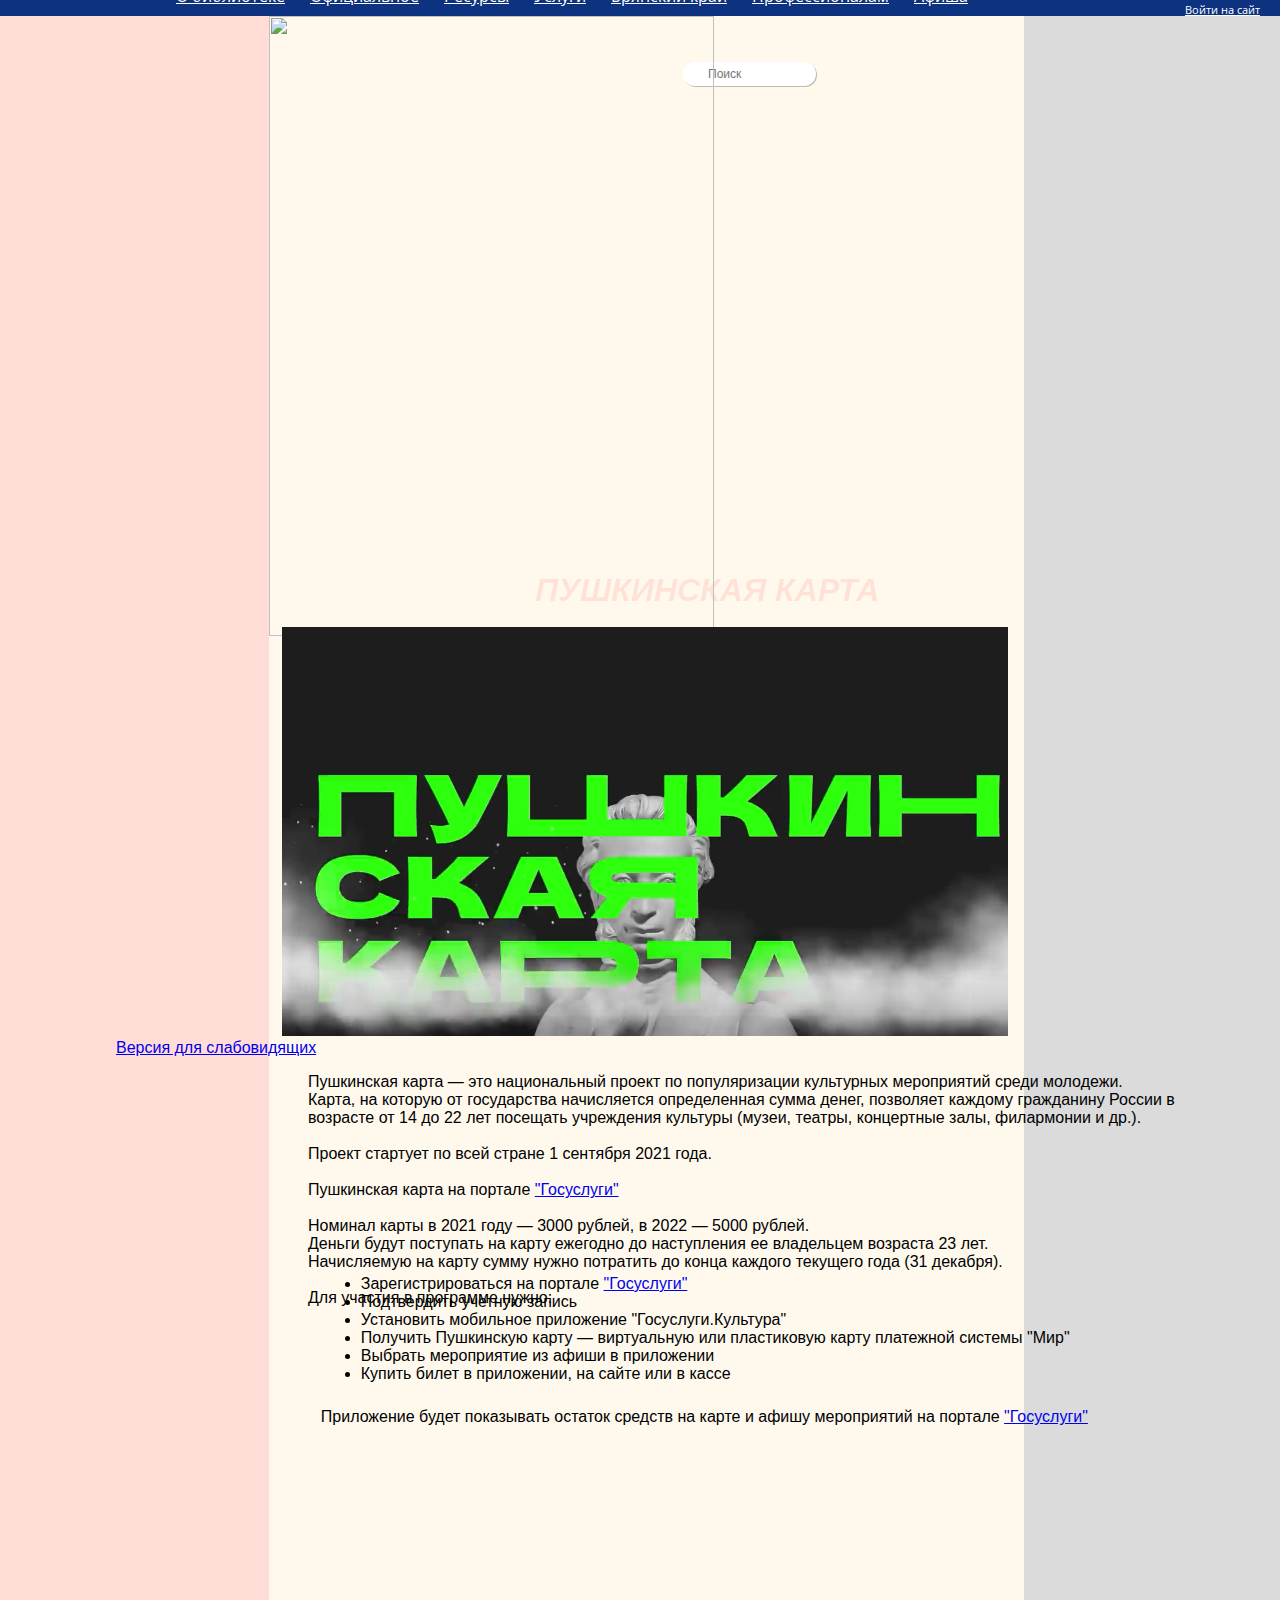
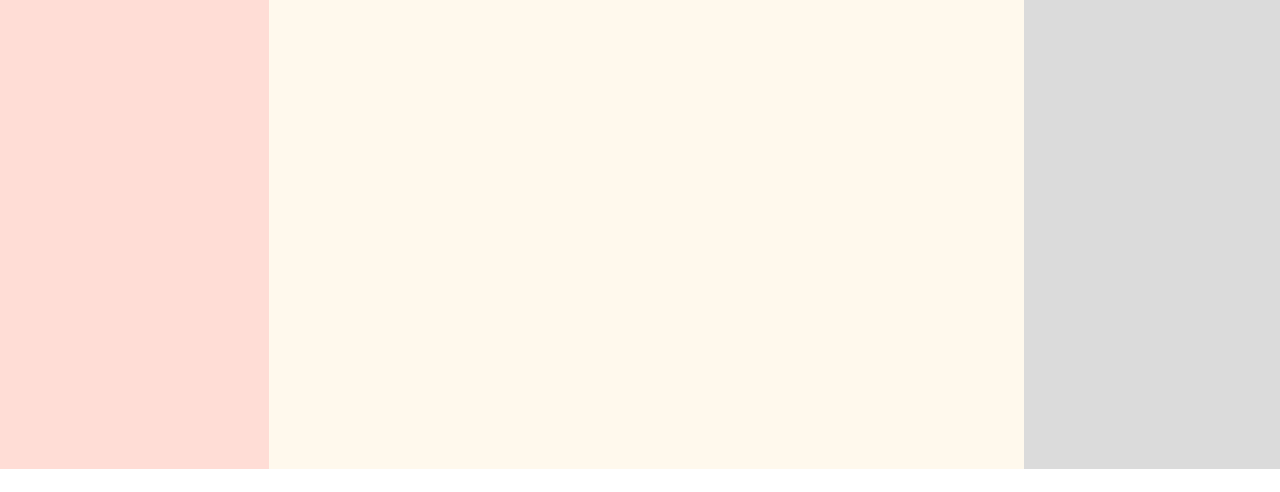
==== commit 5e0e4dd3: "Update index.html" ====
--- a/index.html
+++ b/index.html
@@ -100,7 +100,7 @@
 
 <header>
 			<div class="holder">
-			<div id="pushkin"><a href="http://libryansk.ru/" class="cover"></a></div>
+			<div id="tyutchev"><a href="http://libryansk.ru/" class="cover"></a></div>
 			<div id="logo"><a href="http://libryansk.ru/" class="cover">Брянская областная научная универсальная библиотека им. Ф. И. Тютчева</a></div>
 			<div class="block" id="find-link">
 <ul>
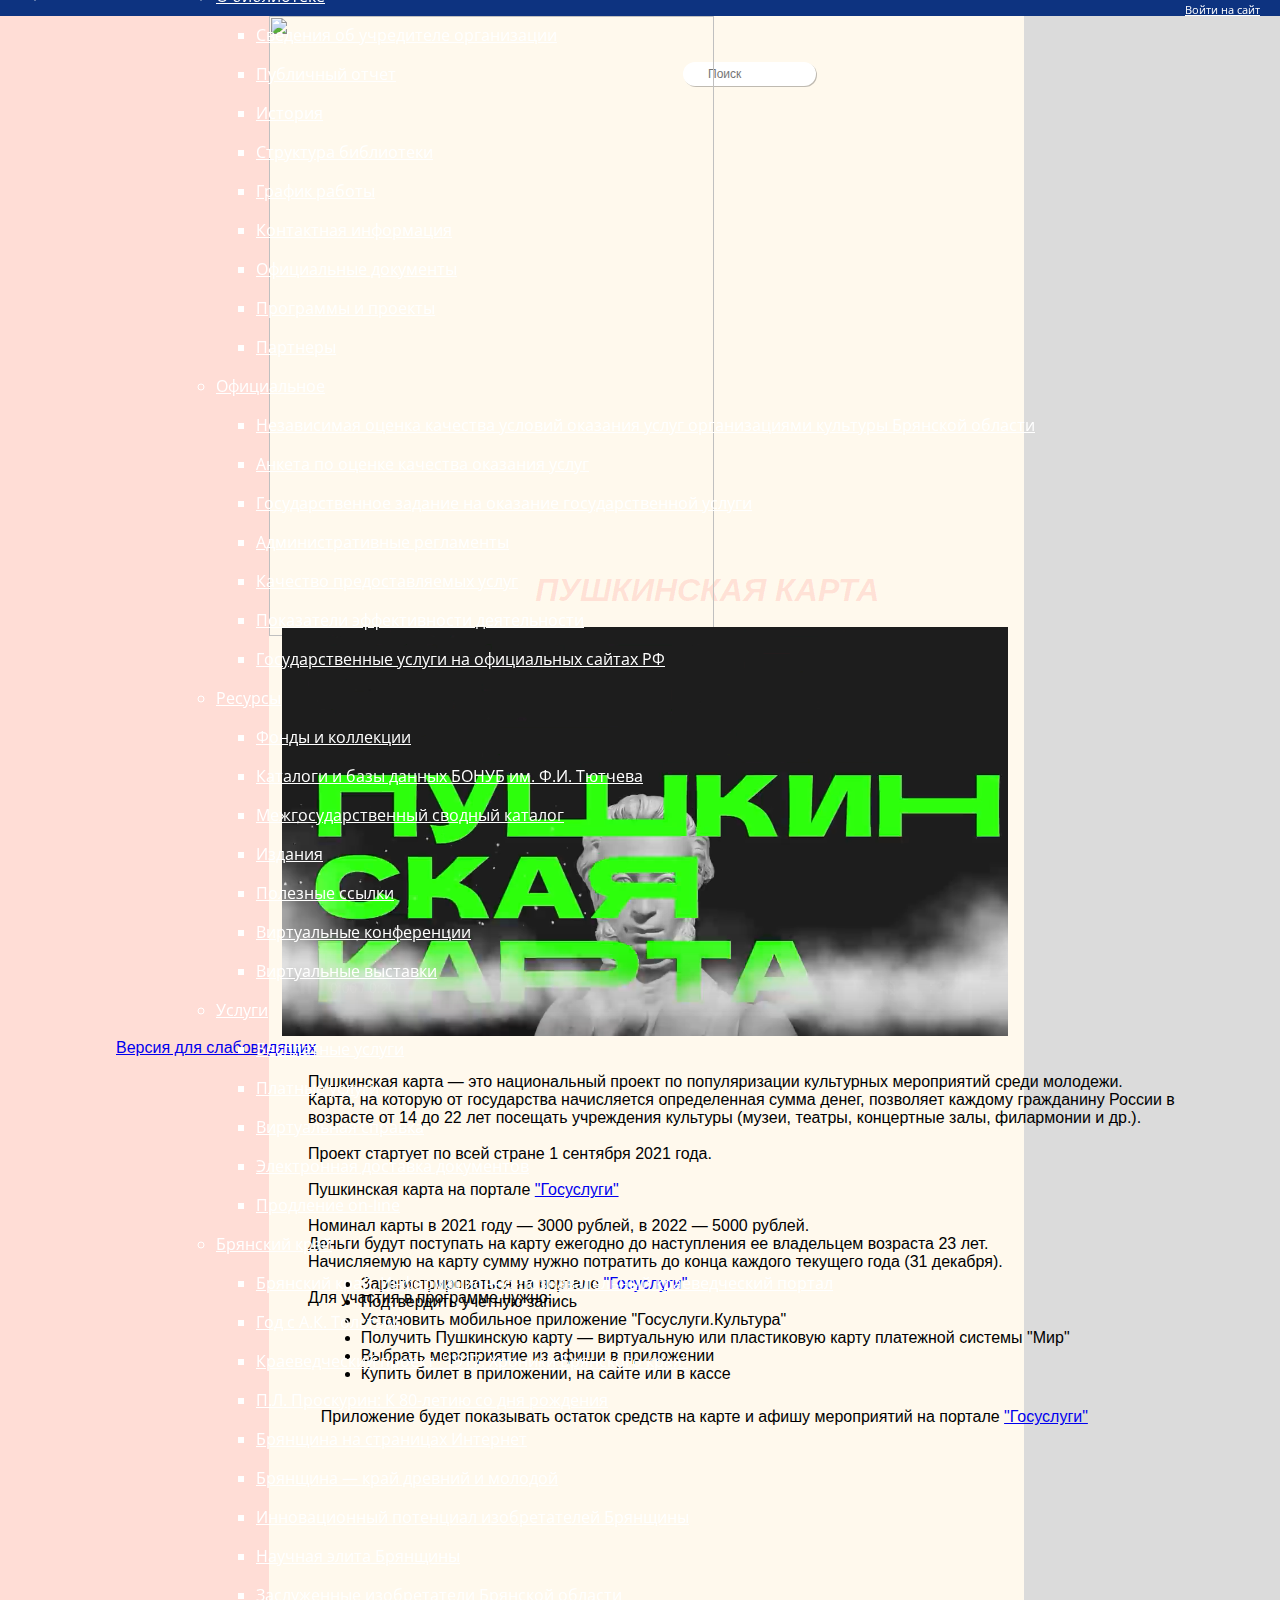
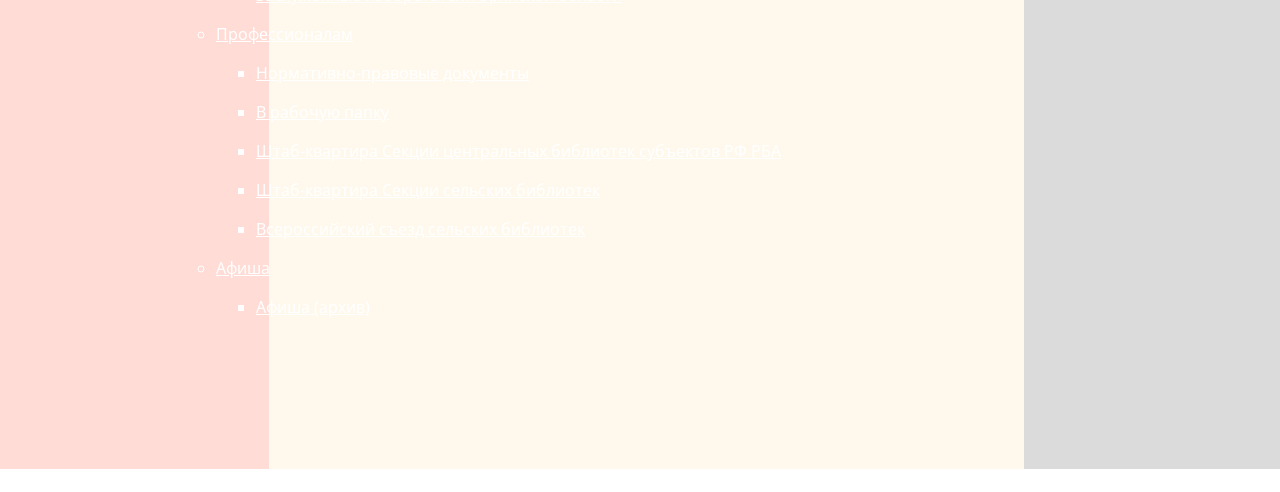
==== commit 357139e5: "Update index.html" ====
--- a/index.html
+++ b/index.html
@@ -141,6 +141,7 @@
 
 <div class="block" id="menu">
 <nav class="submenu-menu-index menu-root-0">
+	<ul class="snip1135">
 	<ul><li class="main-menu-index-0"><a href="#" onclick="return false;">О библиотеке</a></li><li class="inner-menu-index-block"><a href="https://libryansk.ru/about/">О библиотеке</a><ul><li class="inner-menu-index-block"><a href="https://libryansk.ru/svedeniya-ob-uchreditele-organizacii/">Сведения об учредителе организации</a></li><li class="inner-menu-index-block"><a href="https://libryansk.ru/publichnyj-otchet/">Публичный отчет</a></li><li class="inner-menu-index-block"><a href="https://libryansk.ru/iz-istorii-biblioteki.10014/">История</a></li><li class="inner-menu-index-block"><a href="https://libryansk.ru/struktura-biblioteki.10015/">Структура библиотеки</a></li><li class="inner-menu-index-block"><a href="https://libryansk.ru/grafik-raboty.10009/">График работы</a></li><li class="inner-menu-index-block"><a href="https://libryansk.ru/kontaktnaya-informaciya.10011/">Контактная информация</a></li><li class="inner-menu-index-block"><a href="https://libryansk.ru/official-documents/">Официальные документы</a></li><li class="inner-menu-index-block"><a href="https://libryansk.ru/programs-projects/">Программы и проекты</a></li><li class="inner-menu-index-block"><a href="https://libryansk.ru/partnery.10003/">Партнеры</a></li></ul></li><li class="inner-menu-index-block"><a href="https://libryansk.ru/official/">Официальное</a><ul><li class="inner-menu-index-block"><a href="https://libryansk.ru/nezavisimaya-ocenka-kachestva-uslovij-okazaniya-uslug-organizaciyami-kultury-bryanskoj-oblasti/">Независимая оценка качества условий оказания услуг организациями культуры Брянской области</a></li><li class="inner-menu-index-block"><a href="https://libryansk.ru/anketa-po-ocenke-kachestva-okazaniya-uslug-/">Анкета по оценке качества оказания услуг </a></li><li class="inner-menu-index-block"><a href="https://libryansk.ru/gosudarstvennoe-zadanie-na-okazanie-gosudarstvennoj-uslugi.12290/">Государственное задание на оказание государственной услуги</a></li><li class="inner-menu-index-block"><a href="https://libryansk.ru/administrativnyj-reglamenty.12234/">Административные регламенты</a></li><li class="inner-menu-index-block"><a href="https://libryansk.ru/kachestvo-predostavlyaemyh-uslug.13455/">Качество предоставляемых услуг</a></li><li class="inner-menu-index-block"><a href="https://libryansk.ru/pokazateli-effektivnosti-deyatelnosti.13456/">Показатели эффективности деятельности</a></li><li class="inner-menu-index-block"><a href="https://libryansk.ru/gosudarstvennye-uslugi-na-oficialnyh-sajtah-rf.13457/">Государственные услуги на официальных сайтах РФ</a></li></ul></li><li class="inner-menu-index-block"><a href="https://libryansk.ru/resources/">Ресурсы</a><ul><li class="inner-menu-index-block"><a href="https://libryansk.ru/fondy-i-kollekcii.11517/">Фонды и коллекции</a></li><li class="inner-menu-index-block"><a href="https://libryansk.ru/katalogi-i-bazy-dannyh.10277/">Каталоги и базы данных БОНУБ им. Ф.И. Тютчева</a></li><li class="inner-menu-index-block"><a href="https://libryansk.ru/bkbs-link/">Межгосударственный сводный каталог</a></li><li class="inner-menu-index-block"><a href="https://libryansk.ru/publishing/">Издания</a></li><li class="inner-menu-index-block"><a href="https://libryansk.ru/useful-links/">Полезные ссылки</a></li><li class="inner-menu-index-block"><a href="https://libryansk.ru/virtualnye-konferencii.10006/">Виртуальные конференции</a></li><li class="inner-menu-index-block"><a href="https://libryansk.ru/virtualnye-vystavki.10913/">Виртуальные выставки</a></li></ul></li><li class="inner-menu-index-block"><a href="https://libryansk.ru/services/">Услуги</a><ul><li class="inner-menu-index-block"><a href="https://libryansk.ru/besplatnye-uslugi/">Бесплатные услуги</a></li><li class="inner-menu-index-block"><a href="https://libryansk.ru/platnye-uslugi.10012/">Платные услуги</a></li><li class="inner-menu-index-block"><a href="https://libryansk.ru/vs/">Виртуальная справка</a></li><li class="inner-menu-index-block"><a href="https://libryansk.ru/sluzhba-elektronnoj-dostavki-dokumentov.10858/">Электронная доставка документов</a></li><li class="inner-menu-index-block"><a href="https://libryansk.ru/prodlenie-online.12258/">Продление on-line</a></li></ul></li><li class="inner-menu-index-block"><a href="#" onclick="return false;">Брянский край</a><ul><li class="inner-menu-index-block"><a href="https://libryansk.ru/kraevedcheskij-portal--glavnaya.24761/">Брянский край. Информационно-познавательный краеведческий портал </a></li><li class="inner-menu-index-block"><a href="https://libryansk.ru/god-s-ak-tolstym/">Год с А.К. Толстым</a></li><li class="inner-menu-index-block"><a href="https://libryansk.ru/kraevedcheskij-proekt-1917-hroniki-bryanskogo-kraya/">Краеведческий проект "1917. Хроники Брянского края"</a></li><li class="inner-menu-index-block"><a href="https://libryansk.ru/pl-proskurin-k-80letiyu-so-dnya-rozhdeniya.10877/">П.Л. Проскурин: К 80-летию со дня рождения</a></li><li class="inner-menu-index-block"><a href="https://libryansk.ru/bryanschina-na-stranicah-internet.24763/">Брянщина на страницах Интернет</a></li><li class="inner-menu-index-block"><a href="https://libryansk.ru/bryanschina--kraj-drevnij-i-molodoj.11234/">Брянщина — край древний и молодой</a></li><li class="inner-menu-index-block"><a href="https://libryansk.ru/izobretenie.10168/">Инновационный потенциал изобретателей Брянщины</a></li><li class="inner-menu-index-block"><a href="https://libryansk.ru/nauchnaya-elita-bryanschiny.14427/">Научная элита Брянщины</a></li><li class="inner-menu-index-block"><a href="https://libryansk.ru/zasluzhennye-izobretateli-bryanskoj-oblasti--/">Заслуженные изобретатели Брянской области  </a></li></ul></li><li class="inner-menu-index-block"><a href="https://libryansk.ru/for-professionals/">Профессионалам</a><ul><li class="inner-menu-index-block"><a href="https://libryansk.ru/normativnopravovye-dokumenty.12189/">Нормативно-правовые документы</a></li><li class="inner-menu-index-block"><a href="https://libryansk.ru/to-working-folder/">В рабочую папку</a></li><li class="inner-menu-index-block"><a href="https://libryansk.ru/shtabkvartira-sekcii-centralnyh-bibliotek-subektov-rf-rba.11080/">Штаб-квартира Секции центральных библиотек субъектов РФ РБА</a></li><li class="inner-menu-index-block"><a href="https://libryansk.ru/shtab-kvartira-26-sekcii-selskih-bibliotek.12737/">Штаб-квартира Секции сельских библиотек</a></li><li class="inner-menu-index-block"><a href="https://libryansk.ru/itogovyj-informacionnyj-otchet.11541/">Всероссийский съезд сельских библиотек</a></li></ul></li><li class="inner-menu-index-block"><a href="https://libryansk.ru/afisha/">Афиша</a><ul><li class="inner-menu-index-block"><a href="https://libryansk.ru/afisha.14431/">Афиша (архив)</a></li></ul></li></ul></nav></div>
 	
 	
--- a/pushkin.css
+++ b/pushkin.css
@@ -755,4 +755,35 @@
 }
 
 
-
+section#priorities div.holder {
+	margin-right: 330px;
+}
+
+
+.button-link {
+	display: inline-block;
+	padding: 10px 20px;
+	background: #00fc7d;
+	border-radius: 50px;
+	text-transform: uppercase;
+	text-decoration: none;
+	font-weight: bold;
+	font-size: 0.825em;
+	text-shadow: -1px -1px 0px rgba(0,0,0,0.1);
+	box-shadow: 0px -2px 1px rgba(0,0,0,0.2) inset;
+	color: #ffffff;
+}
+
+.cover {
+	display: block;
+	width: 100%;
+	height: 100%;
+}
+
+header div#logo a {
+	display: block;
+	width: 100%;
+	height: 100%;
+}
+
+
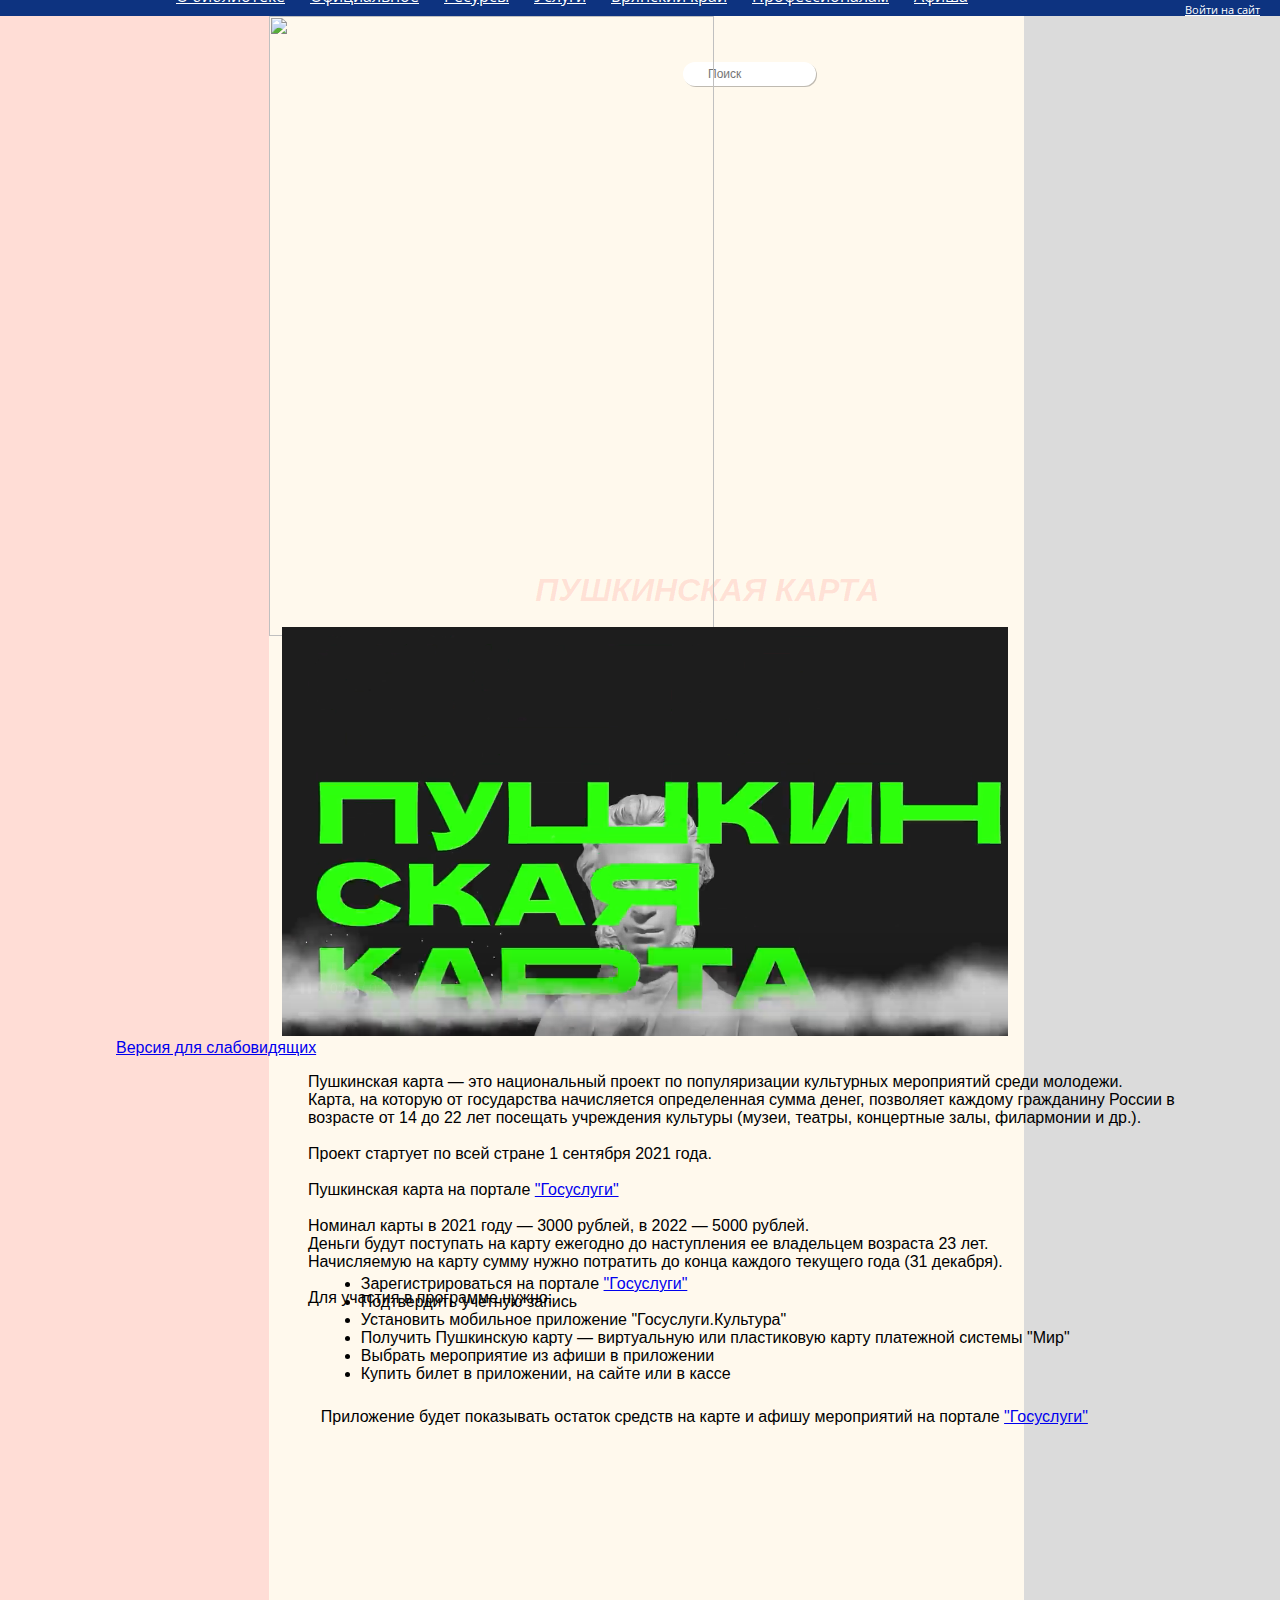
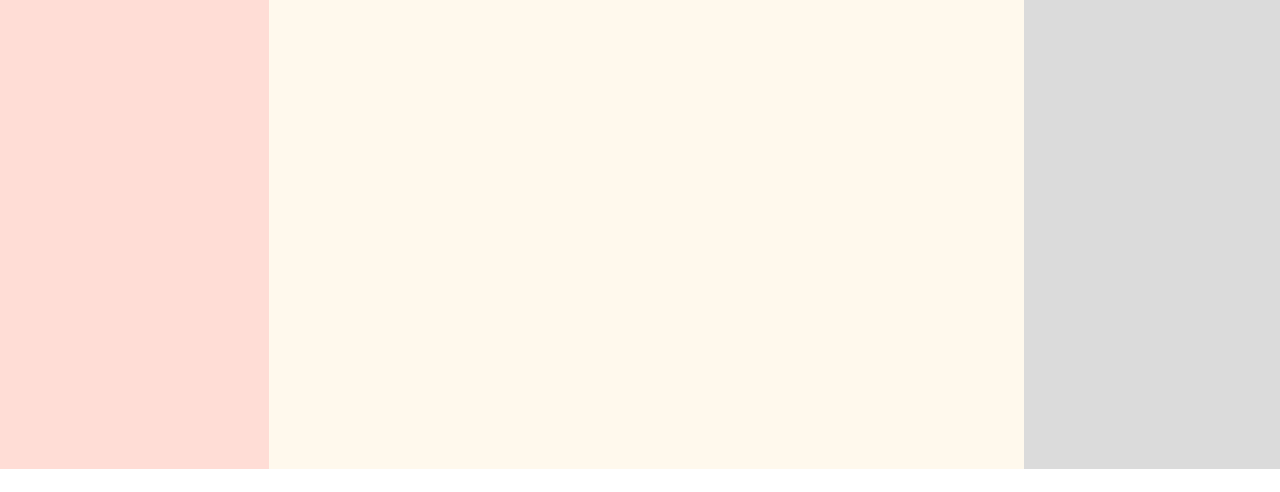
==== commit 8128a772: "Update index.html" ====
--- a/index.html
+++ b/index.html
@@ -141,7 +141,6 @@
 
 <div class="block" id="menu">
 <nav class="submenu-menu-index menu-root-0">
-	<ul class="snip1135">
 	<ul><li class="main-menu-index-0"><a href="#" onclick="return false;">О библиотеке</a></li><li class="inner-menu-index-block"><a href="https://libryansk.ru/about/">О библиотеке</a><ul><li class="inner-menu-index-block"><a href="https://libryansk.ru/svedeniya-ob-uchreditele-organizacii/">Сведения об учредителе организации</a></li><li class="inner-menu-index-block"><a href="https://libryansk.ru/publichnyj-otchet/">Публичный отчет</a></li><li class="inner-menu-index-block"><a href="https://libryansk.ru/iz-istorii-biblioteki.10014/">История</a></li><li class="inner-menu-index-block"><a href="https://libryansk.ru/struktura-biblioteki.10015/">Структура библиотеки</a></li><li class="inner-menu-index-block"><a href="https://libryansk.ru/grafik-raboty.10009/">График работы</a></li><li class="inner-menu-index-block"><a href="https://libryansk.ru/kontaktnaya-informaciya.10011/">Контактная информация</a></li><li class="inner-menu-index-block"><a href="https://libryansk.ru/official-documents/">Официальные документы</a></li><li class="inner-menu-index-block"><a href="https://libryansk.ru/programs-projects/">Программы и проекты</a></li><li class="inner-menu-index-block"><a href="https://libryansk.ru/partnery.10003/">Партнеры</a></li></ul></li><li class="inner-menu-index-block"><a href="https://libryansk.ru/official/">Официальное</a><ul><li class="inner-menu-index-block"><a href="https://libryansk.ru/nezavisimaya-ocenka-kachestva-uslovij-okazaniya-uslug-organizaciyami-kultury-bryanskoj-oblasti/">Независимая оценка качества условий оказания услуг организациями культуры Брянской области</a></li><li class="inner-menu-index-block"><a href="https://libryansk.ru/anketa-po-ocenke-kachestva-okazaniya-uslug-/">Анкета по оценке качества оказания услуг </a></li><li class="inner-menu-index-block"><a href="https://libryansk.ru/gosudarstvennoe-zadanie-na-okazanie-gosudarstvennoj-uslugi.12290/">Государственное задание на оказание государственной услуги</a></li><li class="inner-menu-index-block"><a href="https://libryansk.ru/administrativnyj-reglamenty.12234/">Административные регламенты</a></li><li class="inner-menu-index-block"><a href="https://libryansk.ru/kachestvo-predostavlyaemyh-uslug.13455/">Качество предоставляемых услуг</a></li><li class="inner-menu-index-block"><a href="https://libryansk.ru/pokazateli-effektivnosti-deyatelnosti.13456/">Показатели эффективности деятельности</a></li><li class="inner-menu-index-block"><a href="https://libryansk.ru/gosudarstvennye-uslugi-na-oficialnyh-sajtah-rf.13457/">Государственные услуги на официальных сайтах РФ</a></li></ul></li><li class="inner-menu-index-block"><a href="https://libryansk.ru/resources/">Ресурсы</a><ul><li class="inner-menu-index-block"><a href="https://libryansk.ru/fondy-i-kollekcii.11517/">Фонды и коллекции</a></li><li class="inner-menu-index-block"><a href="https://libryansk.ru/katalogi-i-bazy-dannyh.10277/">Каталоги и базы данных БОНУБ им. Ф.И. Тютчева</a></li><li class="inner-menu-index-block"><a href="https://libryansk.ru/bkbs-link/">Межгосударственный сводный каталог</a></li><li class="inner-menu-index-block"><a href="https://libryansk.ru/publishing/">Издания</a></li><li class="inner-menu-index-block"><a href="https://libryansk.ru/useful-links/">Полезные ссылки</a></li><li class="inner-menu-index-block"><a href="https://libryansk.ru/virtualnye-konferencii.10006/">Виртуальные конференции</a></li><li class="inner-menu-index-block"><a href="https://libryansk.ru/virtualnye-vystavki.10913/">Виртуальные выставки</a></li></ul></li><li class="inner-menu-index-block"><a href="https://libryansk.ru/services/">Услуги</a><ul><li class="inner-menu-index-block"><a href="https://libryansk.ru/besplatnye-uslugi/">Бесплатные услуги</a></li><li class="inner-menu-index-block"><a href="https://libryansk.ru/platnye-uslugi.10012/">Платные услуги</a></li><li class="inner-menu-index-block"><a href="https://libryansk.ru/vs/">Виртуальная справка</a></li><li class="inner-menu-index-block"><a href="https://libryansk.ru/sluzhba-elektronnoj-dostavki-dokumentov.10858/">Электронная доставка документов</a></li><li class="inner-menu-index-block"><a href="https://libryansk.ru/prodlenie-online.12258/">Продление on-line</a></li></ul></li><li class="inner-menu-index-block"><a href="#" onclick="return false;">Брянский край</a><ul><li class="inner-menu-index-block"><a href="https://libryansk.ru/kraevedcheskij-portal--glavnaya.24761/">Брянский край. Информационно-познавательный краеведческий портал </a></li><li class="inner-menu-index-block"><a href="https://libryansk.ru/god-s-ak-tolstym/">Год с А.К. Толстым</a></li><li class="inner-menu-index-block"><a href="https://libryansk.ru/kraevedcheskij-proekt-1917-hroniki-bryanskogo-kraya/">Краеведческий проект "1917. Хроники Брянского края"</a></li><li class="inner-menu-index-block"><a href="https://libryansk.ru/pl-proskurin-k-80letiyu-so-dnya-rozhdeniya.10877/">П.Л. Проскурин: К 80-летию со дня рождения</a></li><li class="inner-menu-index-block"><a href="https://libryansk.ru/bryanschina-na-stranicah-internet.24763/">Брянщина на страницах Интернет</a></li><li class="inner-menu-index-block"><a href="https://libryansk.ru/bryanschina--kraj-drevnij-i-molodoj.11234/">Брянщина — край древний и молодой</a></li><li class="inner-menu-index-block"><a href="https://libryansk.ru/izobretenie.10168/">Инновационный потенциал изобретателей Брянщины</a></li><li class="inner-menu-index-block"><a href="https://libryansk.ru/nauchnaya-elita-bryanschiny.14427/">Научная элита Брянщины</a></li><li class="inner-menu-index-block"><a href="https://libryansk.ru/zasluzhennye-izobretateli-bryanskoj-oblasti--/">Заслуженные изобретатели Брянской области  </a></li></ul></li><li class="inner-menu-index-block"><a href="https://libryansk.ru/for-professionals/">Профессионалам</a><ul><li class="inner-menu-index-block"><a href="https://libryansk.ru/normativnopravovye-dokumenty.12189/">Нормативно-правовые документы</a></li><li class="inner-menu-index-block"><a href="https://libryansk.ru/to-working-folder/">В рабочую папку</a></li><li class="inner-menu-index-block"><a href="https://libryansk.ru/shtabkvartira-sekcii-centralnyh-bibliotek-subektov-rf-rba.11080/">Штаб-квартира Секции центральных библиотек субъектов РФ РБА</a></li><li class="inner-menu-index-block"><a href="https://libryansk.ru/shtab-kvartira-26-sekcii-selskih-bibliotek.12737/">Штаб-квартира Секции сельских библиотек</a></li><li class="inner-menu-index-block"><a href="https://libryansk.ru/itogovyj-informacionnyj-otchet.11541/">Всероссийский съезд сельских библиотек</a></li></ul></li><li class="inner-menu-index-block"><a href="https://libryansk.ru/afisha/">Афиша</a><ul><li class="inner-menu-index-block"><a href="https://libryansk.ru/afisha.14431/">Афиша (архив)</a></li></ul></li></ul></nav></div>
 	
 	
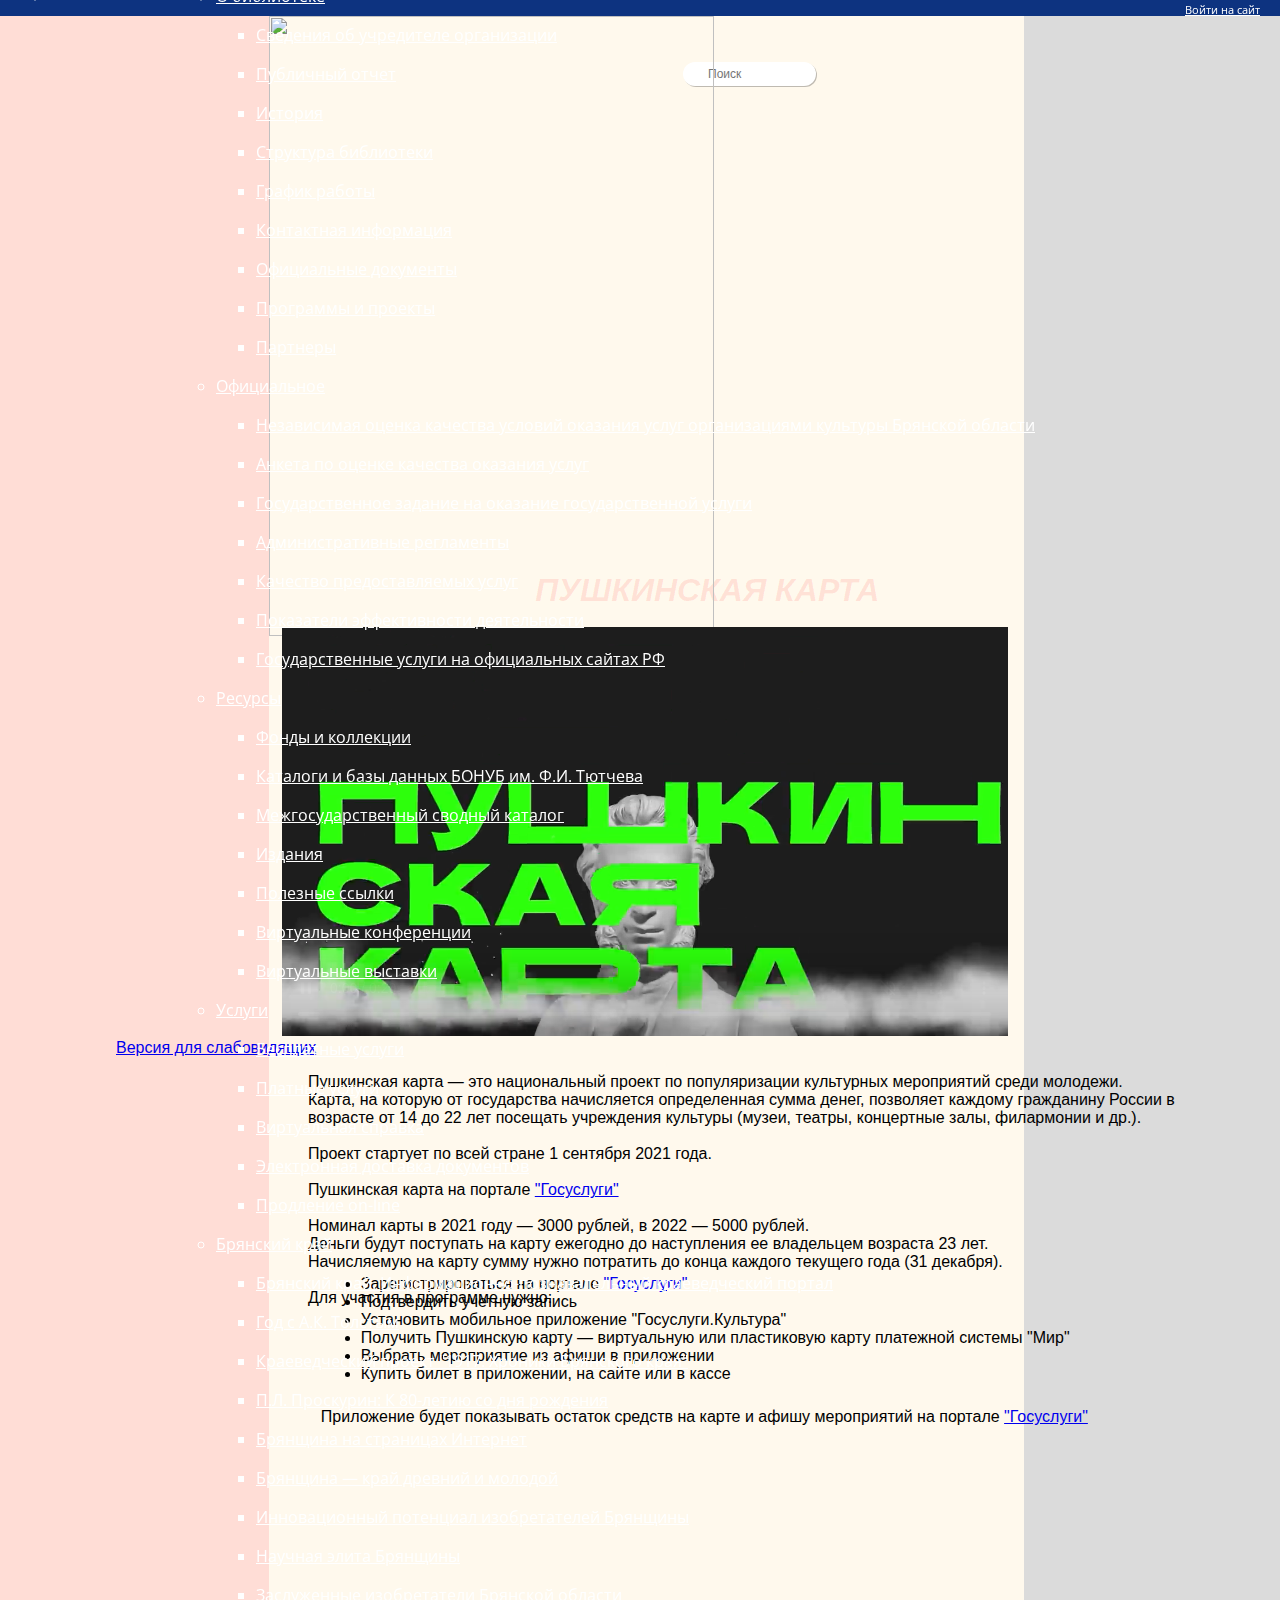
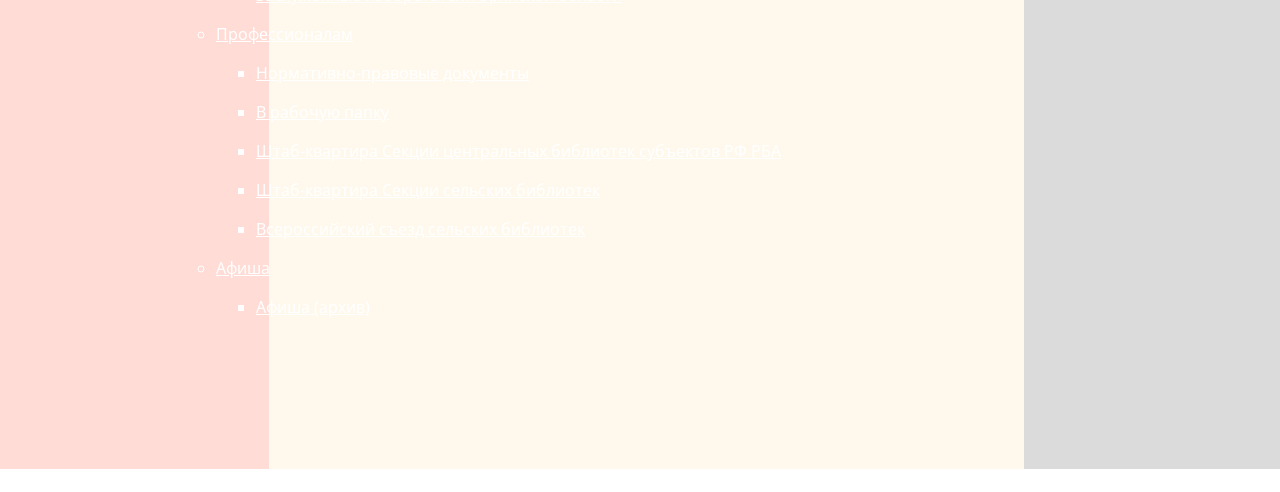
==== commit 272bae24: "Update index.html" ====
--- a/index.html
+++ b/index.html
@@ -141,6 +141,7 @@
 
 <div class="block" id="menu">
 <nav class="submenu-menu-index menu-root-0">
+	<ul class="snip1135">
 	<ul><li class="main-menu-index-0"><a href="#" onclick="return false;">О библиотеке</a></li><li class="inner-menu-index-block"><a href="https://libryansk.ru/about/">О библиотеке</a><ul><li class="inner-menu-index-block"><a href="https://libryansk.ru/svedeniya-ob-uchreditele-organizacii/">Сведения об учредителе организации</a></li><li class="inner-menu-index-block"><a href="https://libryansk.ru/publichnyj-otchet/">Публичный отчет</a></li><li class="inner-menu-index-block"><a href="https://libryansk.ru/iz-istorii-biblioteki.10014/">История</a></li><li class="inner-menu-index-block"><a href="https://libryansk.ru/struktura-biblioteki.10015/">Структура библиотеки</a></li><li class="inner-menu-index-block"><a href="https://libryansk.ru/grafik-raboty.10009/">График работы</a></li><li class="inner-menu-index-block"><a href="https://libryansk.ru/kontaktnaya-informaciya.10011/">Контактная информация</a></li><li class="inner-menu-index-block"><a href="https://libryansk.ru/official-documents/">Официальные документы</a></li><li class="inner-menu-index-block"><a href="https://libryansk.ru/programs-projects/">Программы и проекты</a></li><li class="inner-menu-index-block"><a href="https://libryansk.ru/partnery.10003/">Партнеры</a></li></ul></li><li class="inner-menu-index-block"><a href="https://libryansk.ru/official/">Официальное</a><ul><li class="inner-menu-index-block"><a href="https://libryansk.ru/nezavisimaya-ocenka-kachestva-uslovij-okazaniya-uslug-organizaciyami-kultury-bryanskoj-oblasti/">Независимая оценка качества условий оказания услуг организациями культуры Брянской области</a></li><li class="inner-menu-index-block"><a href="https://libryansk.ru/anketa-po-ocenke-kachestva-okazaniya-uslug-/">Анкета по оценке качества оказания услуг </a></li><li class="inner-menu-index-block"><a href="https://libryansk.ru/gosudarstvennoe-zadanie-na-okazanie-gosudarstvennoj-uslugi.12290/">Государственное задание на оказание государственной услуги</a></li><li class="inner-menu-index-block"><a href="https://libryansk.ru/administrativnyj-reglamenty.12234/">Административные регламенты</a></li><li class="inner-menu-index-block"><a href="https://libryansk.ru/kachestvo-predostavlyaemyh-uslug.13455/">Качество предоставляемых услуг</a></li><li class="inner-menu-index-block"><a href="https://libryansk.ru/pokazateli-effektivnosti-deyatelnosti.13456/">Показатели эффективности деятельности</a></li><li class="inner-menu-index-block"><a href="https://libryansk.ru/gosudarstvennye-uslugi-na-oficialnyh-sajtah-rf.13457/">Государственные услуги на официальных сайтах РФ</a></li></ul></li><li class="inner-menu-index-block"><a href="https://libryansk.ru/resources/">Ресурсы</a><ul><li class="inner-menu-index-block"><a href="https://libryansk.ru/fondy-i-kollekcii.11517/">Фонды и коллекции</a></li><li class="inner-menu-index-block"><a href="https://libryansk.ru/katalogi-i-bazy-dannyh.10277/">Каталоги и базы данных БОНУБ им. Ф.И. Тютчева</a></li><li class="inner-menu-index-block"><a href="https://libryansk.ru/bkbs-link/">Межгосударственный сводный каталог</a></li><li class="inner-menu-index-block"><a href="https://libryansk.ru/publishing/">Издания</a></li><li class="inner-menu-index-block"><a href="https://libryansk.ru/useful-links/">Полезные ссылки</a></li><li class="inner-menu-index-block"><a href="https://libryansk.ru/virtualnye-konferencii.10006/">Виртуальные конференции</a></li><li class="inner-menu-index-block"><a href="https://libryansk.ru/virtualnye-vystavki.10913/">Виртуальные выставки</a></li></ul></li><li class="inner-menu-index-block"><a href="https://libryansk.ru/services/">Услуги</a><ul><li class="inner-menu-index-block"><a href="https://libryansk.ru/besplatnye-uslugi/">Бесплатные услуги</a></li><li class="inner-menu-index-block"><a href="https://libryansk.ru/platnye-uslugi.10012/">Платные услуги</a></li><li class="inner-menu-index-block"><a href="https://libryansk.ru/vs/">Виртуальная справка</a></li><li class="inner-menu-index-block"><a href="https://libryansk.ru/sluzhba-elektronnoj-dostavki-dokumentov.10858/">Электронная доставка документов</a></li><li class="inner-menu-index-block"><a href="https://libryansk.ru/prodlenie-online.12258/">Продление on-line</a></li></ul></li><li class="inner-menu-index-block"><a href="#" onclick="return false;">Брянский край</a><ul><li class="inner-menu-index-block"><a href="https://libryansk.ru/kraevedcheskij-portal--glavnaya.24761/">Брянский край. Информационно-познавательный краеведческий портал </a></li><li class="inner-menu-index-block"><a href="https://libryansk.ru/god-s-ak-tolstym/">Год с А.К. Толстым</a></li><li class="inner-menu-index-block"><a href="https://libryansk.ru/kraevedcheskij-proekt-1917-hroniki-bryanskogo-kraya/">Краеведческий проект "1917. Хроники Брянского края"</a></li><li class="inner-menu-index-block"><a href="https://libryansk.ru/pl-proskurin-k-80letiyu-so-dnya-rozhdeniya.10877/">П.Л. Проскурин: К 80-летию со дня рождения</a></li><li class="inner-menu-index-block"><a href="https://libryansk.ru/bryanschina-na-stranicah-internet.24763/">Брянщина на страницах Интернет</a></li><li class="inner-menu-index-block"><a href="https://libryansk.ru/bryanschina--kraj-drevnij-i-molodoj.11234/">Брянщина — край древний и молодой</a></li><li class="inner-menu-index-block"><a href="https://libryansk.ru/izobretenie.10168/">Инновационный потенциал изобретателей Брянщины</a></li><li class="inner-menu-index-block"><a href="https://libryansk.ru/nauchnaya-elita-bryanschiny.14427/">Научная элита Брянщины</a></li><li class="inner-menu-index-block"><a href="https://libryansk.ru/zasluzhennye-izobretateli-bryanskoj-oblasti--/">Заслуженные изобретатели Брянской области  </a></li></ul></li><li class="inner-menu-index-block"><a href="https://libryansk.ru/for-professionals/">Профессионалам</a><ul><li class="inner-menu-index-block"><a href="https://libryansk.ru/normativnopravovye-dokumenty.12189/">Нормативно-правовые документы</a></li><li class="inner-menu-index-block"><a href="https://libryansk.ru/to-working-folder/">В рабочую папку</a></li><li class="inner-menu-index-block"><a href="https://libryansk.ru/shtabkvartira-sekcii-centralnyh-bibliotek-subektov-rf-rba.11080/">Штаб-квартира Секции центральных библиотек субъектов РФ РБА</a></li><li class="inner-menu-index-block"><a href="https://libryansk.ru/shtab-kvartira-26-sekcii-selskih-bibliotek.12737/">Штаб-квартира Секции сельских библиотек</a></li><li class="inner-menu-index-block"><a href="https://libryansk.ru/itogovyj-informacionnyj-otchet.11541/">Всероссийский съезд сельских библиотек</a></li></ul></li><li class="inner-menu-index-block"><a href="https://libryansk.ru/afisha/">Афиша</a><ul><li class="inner-menu-index-block"><a href="https://libryansk.ru/afisha.14431/">Афиша (архив)</a></li></ul></li></ul></nav></div>
 	
 	
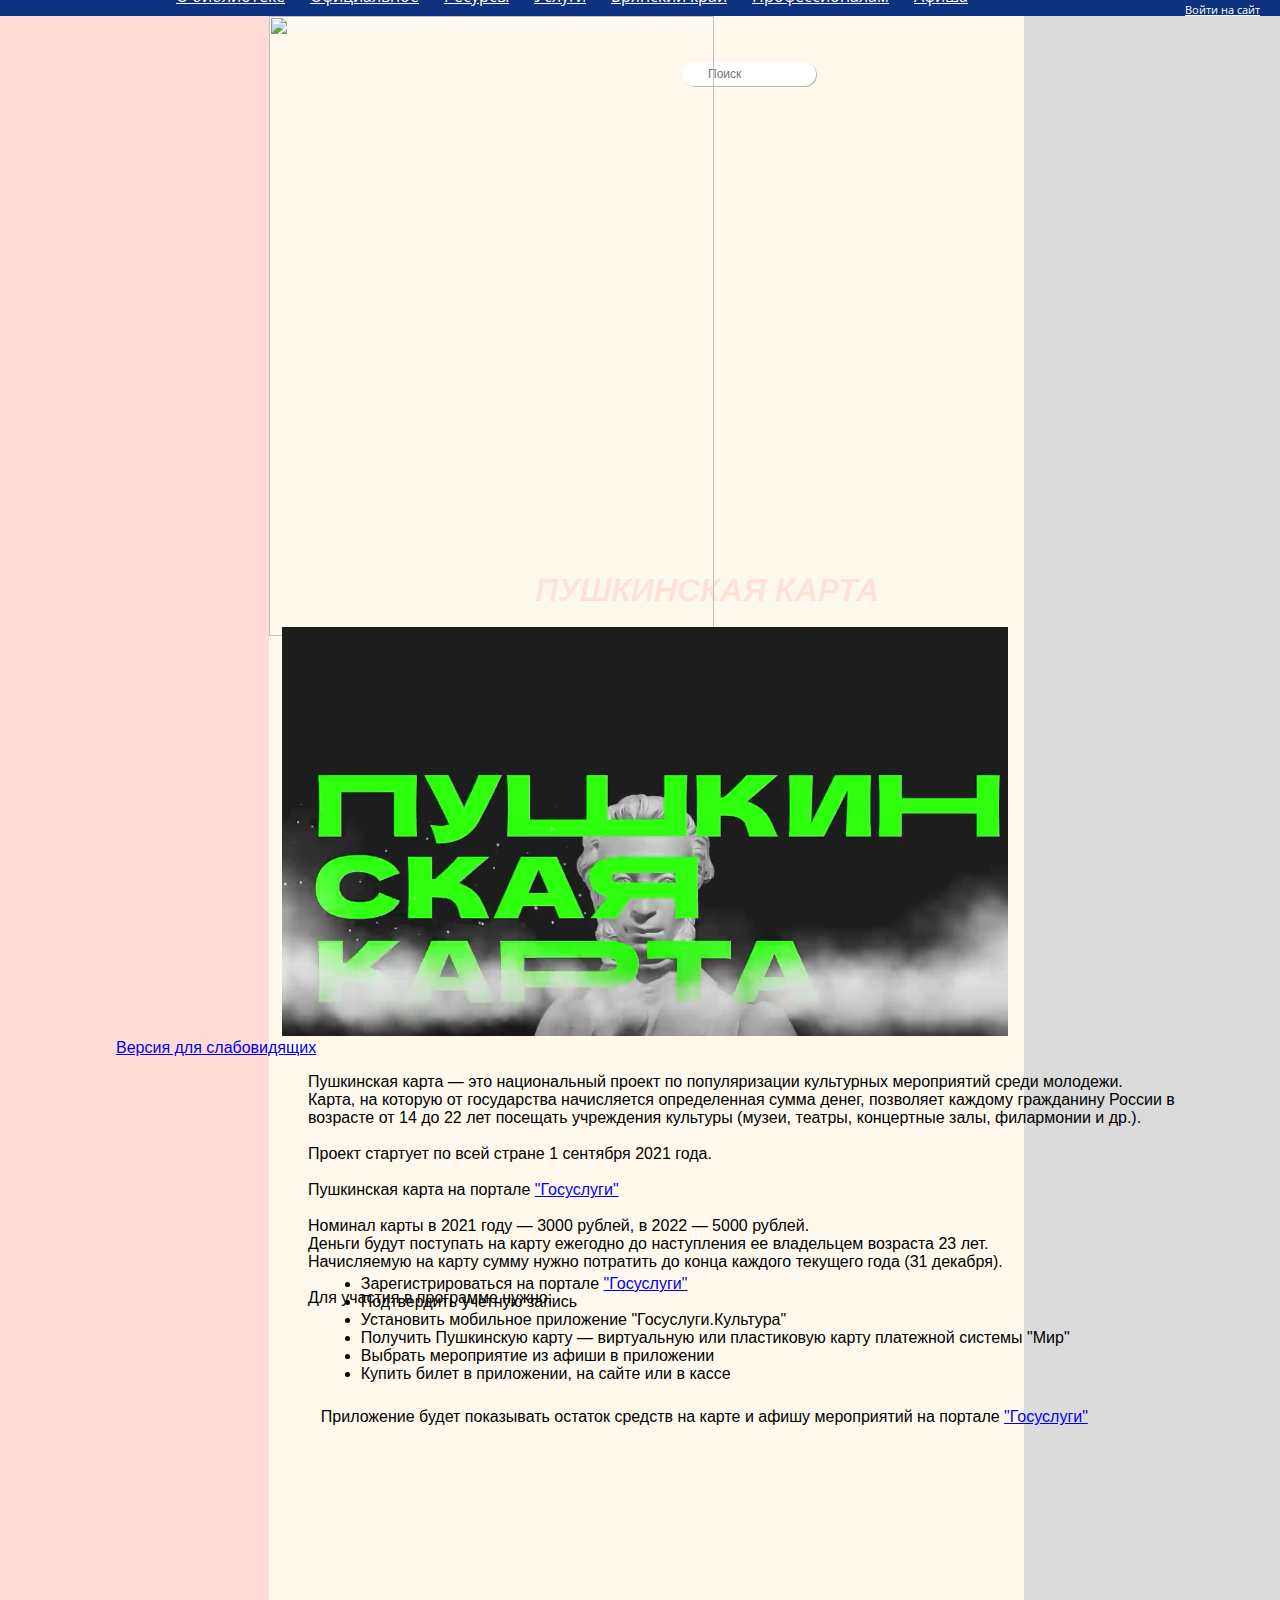
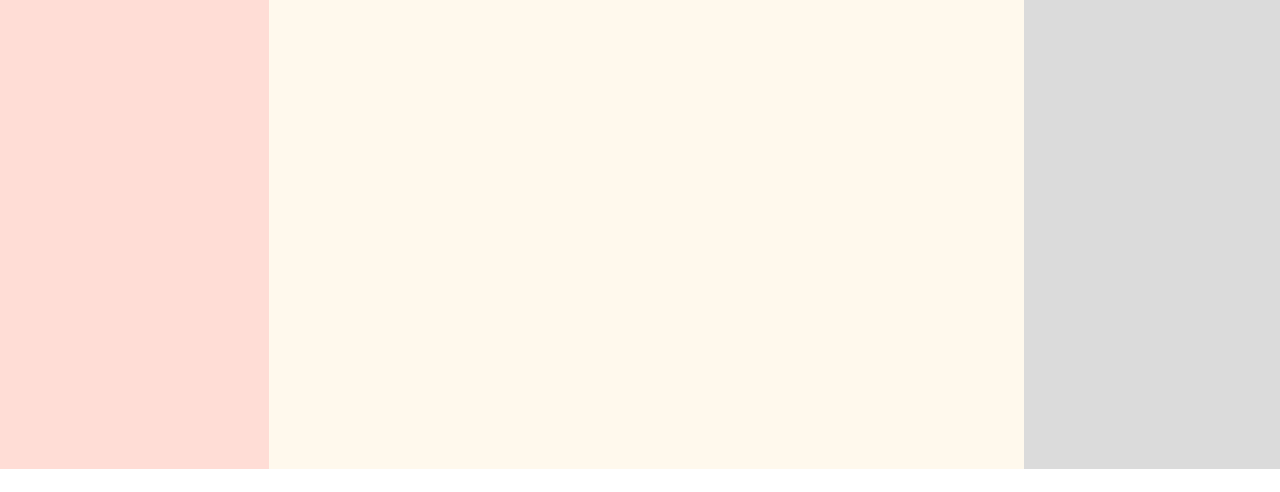
==== commit 1b65edbc: "Update index.html" ====
--- a/index.html
+++ b/index.html
@@ -142,7 +142,7 @@
 <div class="block" id="menu">
 <nav class="submenu-menu-index menu-root-0">
 	<ul class="snip1135">
-	<ul><li class="main-menu-index-0"><a href="#" onclick="return false;">О библиотеке</a></li><li class="inner-menu-index-block"><a href="https://libryansk.ru/about/">О библиотеке</a><ul><li class="inner-menu-index-block"><a href="https://libryansk.ru/svedeniya-ob-uchreditele-organizacii/">Сведения об учредителе организации</a></li><li class="inner-menu-index-block"><a href="https://libryansk.ru/publichnyj-otchet/">Публичный отчет</a></li><li class="inner-menu-index-block"><a href="https://libryansk.ru/iz-istorii-biblioteki.10014/">История</a></li><li class="inner-menu-index-block"><a href="https://libryansk.ru/struktura-biblioteki.10015/">Структура библиотеки</a></li><li class="inner-menu-index-block"><a href="https://libryansk.ru/grafik-raboty.10009/">График работы</a></li><li class="inner-menu-index-block"><a href="https://libryansk.ru/kontaktnaya-informaciya.10011/">Контактная информация</a></li><li class="inner-menu-index-block"><a href="https://libryansk.ru/official-documents/">Официальные документы</a></li><li class="inner-menu-index-block"><a href="https://libryansk.ru/programs-projects/">Программы и проекты</a></li><li class="inner-menu-index-block"><a href="https://libryansk.ru/partnery.10003/">Партнеры</a></li></ul></li><li class="inner-menu-index-block"><a href="https://libryansk.ru/official/">Официальное</a><ul><li class="inner-menu-index-block"><a href="https://libryansk.ru/nezavisimaya-ocenka-kachestva-uslovij-okazaniya-uslug-organizaciyami-kultury-bryanskoj-oblasti/">Независимая оценка качества условий оказания услуг организациями культуры Брянской области</a></li><li class="inner-menu-index-block"><a href="https://libryansk.ru/anketa-po-ocenke-kachestva-okazaniya-uslug-/">Анкета по оценке качества оказания услуг </a></li><li class="inner-menu-index-block"><a href="https://libryansk.ru/gosudarstvennoe-zadanie-na-okazanie-gosudarstvennoj-uslugi.12290/">Государственное задание на оказание государственной услуги</a></li><li class="inner-menu-index-block"><a href="https://libryansk.ru/administrativnyj-reglamenty.12234/">Административные регламенты</a></li><li class="inner-menu-index-block"><a href="https://libryansk.ru/kachestvo-predostavlyaemyh-uslug.13455/">Качество предоставляемых услуг</a></li><li class="inner-menu-index-block"><a href="https://libryansk.ru/pokazateli-effektivnosti-deyatelnosti.13456/">Показатели эффективности деятельности</a></li><li class="inner-menu-index-block"><a href="https://libryansk.ru/gosudarstvennye-uslugi-na-oficialnyh-sajtah-rf.13457/">Государственные услуги на официальных сайтах РФ</a></li></ul></li><li class="inner-menu-index-block"><a href="https://libryansk.ru/resources/">Ресурсы</a><ul><li class="inner-menu-index-block"><a href="https://libryansk.ru/fondy-i-kollekcii.11517/">Фонды и коллекции</a></li><li class="inner-menu-index-block"><a href="https://libryansk.ru/katalogi-i-bazy-dannyh.10277/">Каталоги и базы данных БОНУБ им. Ф.И. Тютчева</a></li><li class="inner-menu-index-block"><a href="https://libryansk.ru/bkbs-link/">Межгосударственный сводный каталог</a></li><li class="inner-menu-index-block"><a href="https://libryansk.ru/publishing/">Издания</a></li><li class="inner-menu-index-block"><a href="https://libryansk.ru/useful-links/">Полезные ссылки</a></li><li class="inner-menu-index-block"><a href="https://libryansk.ru/virtualnye-konferencii.10006/">Виртуальные конференции</a></li><li class="inner-menu-index-block"><a href="https://libryansk.ru/virtualnye-vystavki.10913/">Виртуальные выставки</a></li></ul></li><li class="inner-menu-index-block"><a href="https://libryansk.ru/services/">Услуги</a><ul><li class="inner-menu-index-block"><a href="https://libryansk.ru/besplatnye-uslugi/">Бесплатные услуги</a></li><li class="inner-menu-index-block"><a href="https://libryansk.ru/platnye-uslugi.10012/">Платные услуги</a></li><li class="inner-menu-index-block"><a href="https://libryansk.ru/vs/">Виртуальная справка</a></li><li class="inner-menu-index-block"><a href="https://libryansk.ru/sluzhba-elektronnoj-dostavki-dokumentov.10858/">Электронная доставка документов</a></li><li class="inner-menu-index-block"><a href="https://libryansk.ru/prodlenie-online.12258/">Продление on-line</a></li></ul></li><li class="inner-menu-index-block"><a href="#" onclick="return false;">Брянский край</a><ul><li class="inner-menu-index-block"><a href="https://libryansk.ru/kraevedcheskij-portal--glavnaya.24761/">Брянский край. Информационно-познавательный краеведческий портал </a></li><li class="inner-menu-index-block"><a href="https://libryansk.ru/god-s-ak-tolstym/">Год с А.К. Толстым</a></li><li class="inner-menu-index-block"><a href="https://libryansk.ru/kraevedcheskij-proekt-1917-hroniki-bryanskogo-kraya/">Краеведческий проект "1917. Хроники Брянского края"</a></li><li class="inner-menu-index-block"><a href="https://libryansk.ru/pl-proskurin-k-80letiyu-so-dnya-rozhdeniya.10877/">П.Л. Проскурин: К 80-летию со дня рождения</a></li><li class="inner-menu-index-block"><a href="https://libryansk.ru/bryanschina-na-stranicah-internet.24763/">Брянщина на страницах Интернет</a></li><li class="inner-menu-index-block"><a href="https://libryansk.ru/bryanschina--kraj-drevnij-i-molodoj.11234/">Брянщина — край древний и молодой</a></li><li class="inner-menu-index-block"><a href="https://libryansk.ru/izobretenie.10168/">Инновационный потенциал изобретателей Брянщины</a></li><li class="inner-menu-index-block"><a href="https://libryansk.ru/nauchnaya-elita-bryanschiny.14427/">Научная элита Брянщины</a></li><li class="inner-menu-index-block"><a href="https://libryansk.ru/zasluzhennye-izobretateli-bryanskoj-oblasti--/">Заслуженные изобретатели Брянской области  </a></li></ul></li><li class="inner-menu-index-block"><a href="https://libryansk.ru/for-professionals/">Профессионалам</a><ul><li class="inner-menu-index-block"><a href="https://libryansk.ru/normativnopravovye-dokumenty.12189/">Нормативно-правовые документы</a></li><li class="inner-menu-index-block"><a href="https://libryansk.ru/to-working-folder/">В рабочую папку</a></li><li class="inner-menu-index-block"><a href="https://libryansk.ru/shtabkvartira-sekcii-centralnyh-bibliotek-subektov-rf-rba.11080/">Штаб-квартира Секции центральных библиотек субъектов РФ РБА</a></li><li class="inner-menu-index-block"><a href="https://libryansk.ru/shtab-kvartira-26-sekcii-selskih-bibliotek.12737/">Штаб-квартира Секции сельских библиотек</a></li><li class="inner-menu-index-block"><a href="https://libryansk.ru/itogovyj-informacionnyj-otchet.11541/">Всероссийский съезд сельских библиотек</a></li></ul></li><li class="inner-menu-index-block"><a href="https://libryansk.ru/afisha/">Афиша</a><ul><li class="inner-menu-index-block"><a href="https://libryansk.ru/afisha.14431/">Афиша (архив)</a></li></ul></li></ul></nav></div>
+	<li class="main-menu-index-0"><a href="#" onclick="return false;">О библиотеке</a></li><li class="inner-menu-index-block"><a href="https://libryansk.ru/about/">О библиотеке</a><ul><li class="inner-menu-index-block"><a href="https://libryansk.ru/svedeniya-ob-uchreditele-organizacii/">Сведения об учредителе организации</a></li><li class="inner-menu-index-block"><a href="https://libryansk.ru/publichnyj-otchet/">Публичный отчет</a></li><li class="inner-menu-index-block"><a href="https://libryansk.ru/iz-istorii-biblioteki.10014/">История</a></li><li class="inner-menu-index-block"><a href="https://libryansk.ru/struktura-biblioteki.10015/">Структура библиотеки</a></li><li class="inner-menu-index-block"><a href="https://libryansk.ru/grafik-raboty.10009/">График работы</a></li><li class="inner-menu-index-block"><a href="https://libryansk.ru/kontaktnaya-informaciya.10011/">Контактная информация</a></li><li class="inner-menu-index-block"><a href="https://libryansk.ru/official-documents/">Официальные документы</a></li><li class="inner-menu-index-block"><a href="https://libryansk.ru/programs-projects/">Программы и проекты</a></li><li class="inner-menu-index-block"><a href="https://libryansk.ru/partnery.10003/">Партнеры</a></li></ul></li><li class="inner-menu-index-block"><a href="https://libryansk.ru/official/">Официальное</a><ul><li class="inner-menu-index-block"><a href="https://libryansk.ru/nezavisimaya-ocenka-kachestva-uslovij-okazaniya-uslug-organizaciyami-kultury-bryanskoj-oblasti/">Независимая оценка качества условий оказания услуг организациями культуры Брянской области</a></li><li class="inner-menu-index-block"><a href="https://libryansk.ru/anketa-po-ocenke-kachestva-okazaniya-uslug-/">Анкета по оценке качества оказания услуг </a></li><li class="inner-menu-index-block"><a href="https://libryansk.ru/gosudarstvennoe-zadanie-na-okazanie-gosudarstvennoj-uslugi.12290/">Государственное задание на оказание государственной услуги</a></li><li class="inner-menu-index-block"><a href="https://libryansk.ru/administrativnyj-reglamenty.12234/">Административные регламенты</a></li><li class="inner-menu-index-block"><a href="https://libryansk.ru/kachestvo-predostavlyaemyh-uslug.13455/">Качество предоставляемых услуг</a></li><li class="inner-menu-index-block"><a href="https://libryansk.ru/pokazateli-effektivnosti-deyatelnosti.13456/">Показатели эффективности деятельности</a></li><li class="inner-menu-index-block"><a href="https://libryansk.ru/gosudarstvennye-uslugi-na-oficialnyh-sajtah-rf.13457/">Государственные услуги на официальных сайтах РФ</a></li></ul></li><li class="inner-menu-index-block"><a href="https://libryansk.ru/resources/">Ресурсы</a><ul><li class="inner-menu-index-block"><a href="https://libryansk.ru/fondy-i-kollekcii.11517/">Фонды и коллекции</a></li><li class="inner-menu-index-block"><a href="https://libryansk.ru/katalogi-i-bazy-dannyh.10277/">Каталоги и базы данных БОНУБ им. Ф.И. Тютчева</a></li><li class="inner-menu-index-block"><a href="https://libryansk.ru/bkbs-link/">Межгосударственный сводный каталог</a></li><li class="inner-menu-index-block"><a href="https://libryansk.ru/publishing/">Издания</a></li><li class="inner-menu-index-block"><a href="https://libryansk.ru/useful-links/">Полезные ссылки</a></li><li class="inner-menu-index-block"><a href="https://libryansk.ru/virtualnye-konferencii.10006/">Виртуальные конференции</a></li><li class="inner-menu-index-block"><a href="https://libryansk.ru/virtualnye-vystavki.10913/">Виртуальные выставки</a></li></ul></li><li class="inner-menu-index-block"><a href="https://libryansk.ru/services/">Услуги</a><ul><li class="inner-menu-index-block"><a href="https://libryansk.ru/besplatnye-uslugi/">Бесплатные услуги</a></li><li class="inner-menu-index-block"><a href="https://libryansk.ru/platnye-uslugi.10012/">Платные услуги</a></li><li class="inner-menu-index-block"><a href="https://libryansk.ru/vs/">Виртуальная справка</a></li><li class="inner-menu-index-block"><a href="https://libryansk.ru/sluzhba-elektronnoj-dostavki-dokumentov.10858/">Электронная доставка документов</a></li><li class="inner-menu-index-block"><a href="https://libryansk.ru/prodlenie-online.12258/">Продление on-line</a></li></ul></li><li class="inner-menu-index-block"><a href="#" onclick="return false;">Брянский край</a><ul><li class="inner-menu-index-block"><a href="https://libryansk.ru/kraevedcheskij-portal--glavnaya.24761/">Брянский край. Информационно-познавательный краеведческий портал </a></li><li class="inner-menu-index-block"><a href="https://libryansk.ru/god-s-ak-tolstym/">Год с А.К. Толстым</a></li><li class="inner-menu-index-block"><a href="https://libryansk.ru/kraevedcheskij-proekt-1917-hroniki-bryanskogo-kraya/">Краеведческий проект "1917. Хроники Брянского края"</a></li><li class="inner-menu-index-block"><a href="https://libryansk.ru/pl-proskurin-k-80letiyu-so-dnya-rozhdeniya.10877/">П.Л. Проскурин: К 80-летию со дня рождения</a></li><li class="inner-menu-index-block"><a href="https://libryansk.ru/bryanschina-na-stranicah-internet.24763/">Брянщина на страницах Интернет</a></li><li class="inner-menu-index-block"><a href="https://libryansk.ru/bryanschina--kraj-drevnij-i-molodoj.11234/">Брянщина — край древний и молодой</a></li><li class="inner-menu-index-block"><a href="https://libryansk.ru/izobretenie.10168/">Инновационный потенциал изобретателей Брянщины</a></li><li class="inner-menu-index-block"><a href="https://libryansk.ru/nauchnaya-elita-bryanschiny.14427/">Научная элита Брянщины</a></li><li class="inner-menu-index-block"><a href="https://libryansk.ru/zasluzhennye-izobretateli-bryanskoj-oblasti--/">Заслуженные изобретатели Брянской области  </a></li></ul></li><li class="inner-menu-index-block"><a href="https://libryansk.ru/for-professionals/">Профессионалам</a><ul><li class="inner-menu-index-block"><a href="https://libryansk.ru/normativnopravovye-dokumenty.12189/">Нормативно-правовые документы</a></li><li class="inner-menu-index-block"><a href="https://libryansk.ru/to-working-folder/">В рабочую папку</a></li><li class="inner-menu-index-block"><a href="https://libryansk.ru/shtabkvartira-sekcii-centralnyh-bibliotek-subektov-rf-rba.11080/">Штаб-квартира Секции центральных библиотек субъектов РФ РБА</a></li><li class="inner-menu-index-block"><a href="https://libryansk.ru/shtab-kvartira-26-sekcii-selskih-bibliotek.12737/">Штаб-квартира Секции сельских библиотек</a></li><li class="inner-menu-index-block"><a href="https://libryansk.ru/itogovyj-informacionnyj-otchet.11541/">Всероссийский съезд сельских библиотек</a></li></ul></li><li class="inner-menu-index-block"><a href="https://libryansk.ru/afisha/">Афиша</a><ul><li class="inner-menu-index-block"><a href="https://libryansk.ru/afisha.14431/">Афиша (архив)</a></li></ul></li></ul></nav></div>
 	
 	
 	
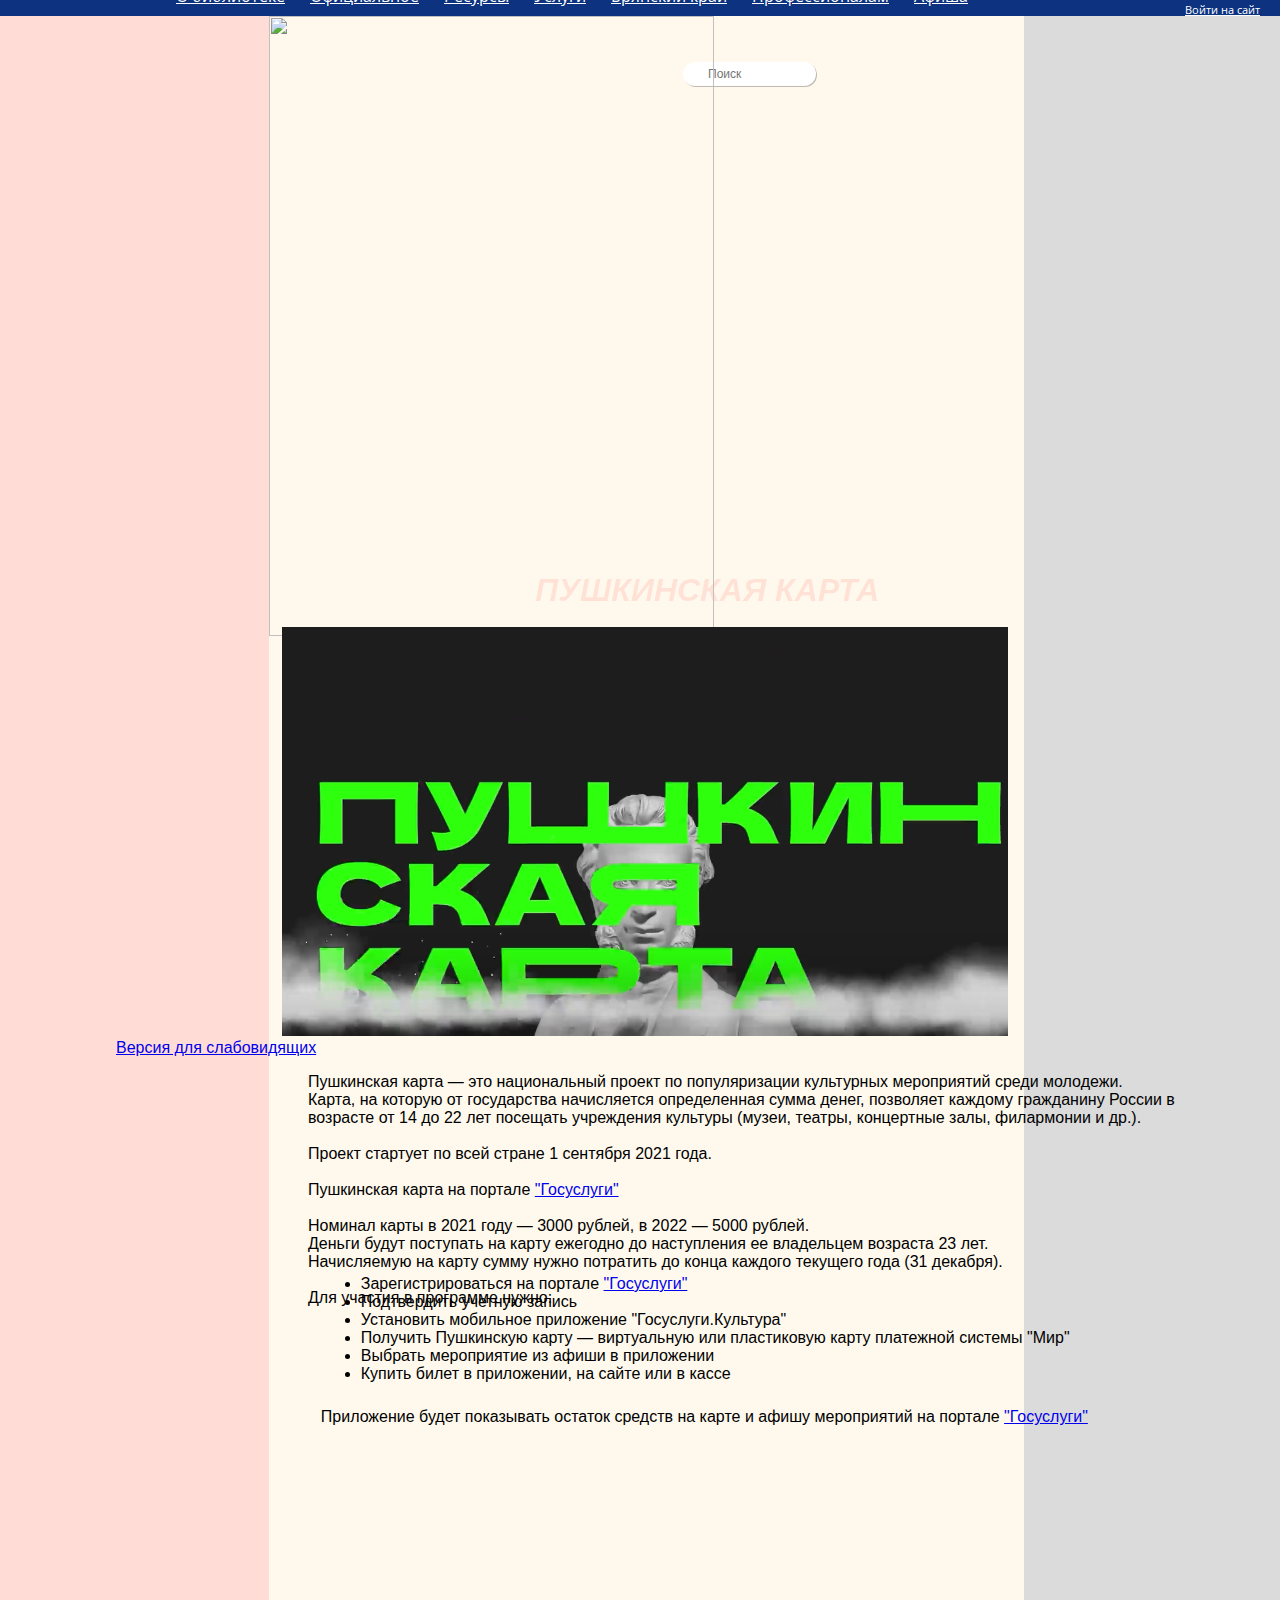
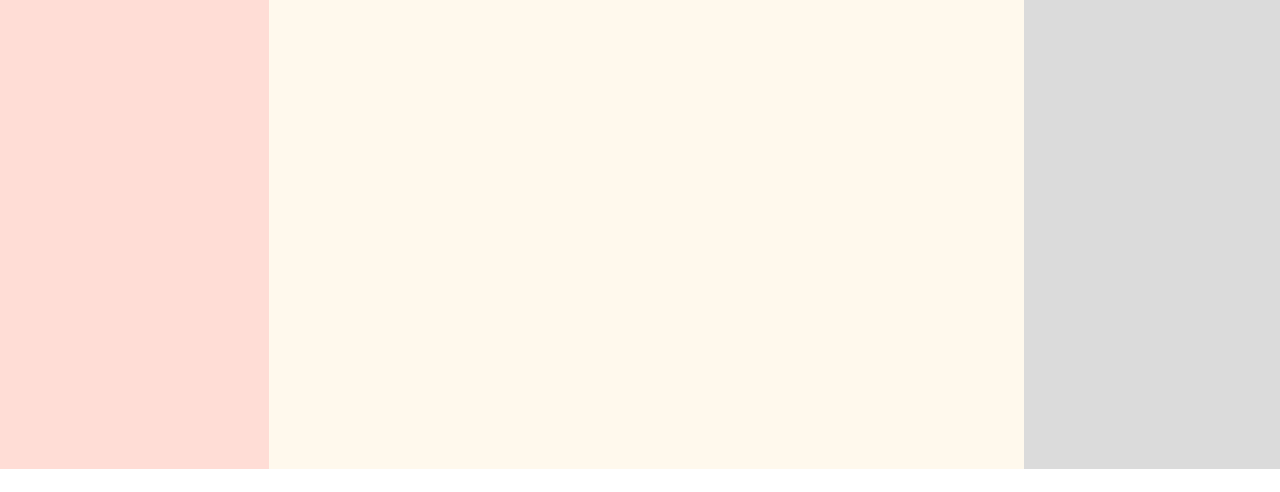
==== commit ed5f5990: "Update index.html" ====
--- a/index.html
+++ b/index.html
@@ -139,11 +139,10 @@
 
 <!-- БЛОК -->
 
+
 <div class="block" id="menu">
 <nav class="submenu-menu-index menu-root-0">
-	<ul class="snip1135">
-	<li class="main-menu-index-0"><a href="#" onclick="return false;">О библиотеке</a></li><li class="inner-menu-index-block"><a href="https://libryansk.ru/about/">О библиотеке</a><ul><li class="inner-menu-index-block"><a href="https://libryansk.ru/svedeniya-ob-uchreditele-organizacii/">Сведения об учредителе организации</a></li><li class="inner-menu-index-block"><a href="https://libryansk.ru/publichnyj-otchet/">Публичный отчет</a></li><li class="inner-menu-index-block"><a href="https://libryansk.ru/iz-istorii-biblioteki.10014/">История</a></li><li class="inner-menu-index-block"><a href="https://libryansk.ru/struktura-biblioteki.10015/">Структура библиотеки</a></li><li class="inner-menu-index-block"><a href="https://libryansk.ru/grafik-raboty.10009/">График работы</a></li><li class="inner-menu-index-block"><a href="https://libryansk.ru/kontaktnaya-informaciya.10011/">Контактная информация</a></li><li class="inner-menu-index-block"><a href="https://libryansk.ru/official-documents/">Официальные документы</a></li><li class="inner-menu-index-block"><a href="https://libryansk.ru/programs-projects/">Программы и проекты</a></li><li class="inner-menu-index-block"><a href="https://libryansk.ru/partnery.10003/">Партнеры</a></li></ul></li><li class="inner-menu-index-block"><a href="https://libryansk.ru/official/">Официальное</a><ul><li class="inner-menu-index-block"><a href="https://libryansk.ru/nezavisimaya-ocenka-kachestva-uslovij-okazaniya-uslug-organizaciyami-kultury-bryanskoj-oblasti/">Независимая оценка качества условий оказания услуг организациями культуры Брянской области</a></li><li class="inner-menu-index-block"><a href="https://libryansk.ru/anketa-po-ocenke-kachestva-okazaniya-uslug-/">Анкета по оценке качества оказания услуг </a></li><li class="inner-menu-index-block"><a href="https://libryansk.ru/gosudarstvennoe-zadanie-na-okazanie-gosudarstvennoj-uslugi.12290/">Государственное задание на оказание государственной услуги</a></li><li class="inner-menu-index-block"><a href="https://libryansk.ru/administrativnyj-reglamenty.12234/">Административные регламенты</a></li><li class="inner-menu-index-block"><a href="https://libryansk.ru/kachestvo-predostavlyaemyh-uslug.13455/">Качество предоставляемых услуг</a></li><li class="inner-menu-index-block"><a href="https://libryansk.ru/pokazateli-effektivnosti-deyatelnosti.13456/">Показатели эффективности деятельности</a></li><li class="inner-menu-index-block"><a href="https://libryansk.ru/gosudarstvennye-uslugi-na-oficialnyh-sajtah-rf.13457/">Государственные услуги на официальных сайтах РФ</a></li></ul></li><li class="inner-menu-index-block"><a href="https://libryansk.ru/resources/">Ресурсы</a><ul><li class="inner-menu-index-block"><a href="https://libryansk.ru/fondy-i-kollekcii.11517/">Фонды и коллекции</a></li><li class="inner-menu-index-block"><a href="https://libryansk.ru/katalogi-i-bazy-dannyh.10277/">Каталоги и базы данных БОНУБ им. Ф.И. Тютчева</a></li><li class="inner-menu-index-block"><a href="https://libryansk.ru/bkbs-link/">Межгосударственный сводный каталог</a></li><li class="inner-menu-index-block"><a href="https://libryansk.ru/publishing/">Издания</a></li><li class="inner-menu-index-block"><a href="https://libryansk.ru/useful-links/">Полезные ссылки</a></li><li class="inner-menu-index-block"><a href="https://libryansk.ru/virtualnye-konferencii.10006/">Виртуальные конференции</a></li><li class="inner-menu-index-block"><a href="https://libryansk.ru/virtualnye-vystavki.10913/">Виртуальные выставки</a></li></ul></li><li class="inner-menu-index-block"><a href="https://libryansk.ru/services/">Услуги</a><ul><li class="inner-menu-index-block"><a href="https://libryansk.ru/besplatnye-uslugi/">Бесплатные услуги</a></li><li class="inner-menu-index-block"><a href="https://libryansk.ru/platnye-uslugi.10012/">Платные услуги</a></li><li class="inner-menu-index-block"><a href="https://libryansk.ru/vs/">Виртуальная справка</a></li><li class="inner-menu-index-block"><a href="https://libryansk.ru/sluzhba-elektronnoj-dostavki-dokumentov.10858/">Электронная доставка документов</a></li><li class="inner-menu-index-block"><a href="https://libryansk.ru/prodlenie-online.12258/">Продление on-line</a></li></ul></li><li class="inner-menu-index-block"><a href="#" onclick="return false;">Брянский край</a><ul><li class="inner-menu-index-block"><a href="https://libryansk.ru/kraevedcheskij-portal--glavnaya.24761/">Брянский край. Информационно-познавательный краеведческий портал </a></li><li class="inner-menu-index-block"><a href="https://libryansk.ru/god-s-ak-tolstym/">Год с А.К. Толстым</a></li><li class="inner-menu-index-block"><a href="https://libryansk.ru/kraevedcheskij-proekt-1917-hroniki-bryanskogo-kraya/">Краеведческий проект "1917. Хроники Брянского края"</a></li><li class="inner-menu-index-block"><a href="https://libryansk.ru/pl-proskurin-k-80letiyu-so-dnya-rozhdeniya.10877/">П.Л. Проскурин: К 80-летию со дня рождения</a></li><li class="inner-menu-index-block"><a href="https://libryansk.ru/bryanschina-na-stranicah-internet.24763/">Брянщина на страницах Интернет</a></li><li class="inner-menu-index-block"><a href="https://libryansk.ru/bryanschina--kraj-drevnij-i-molodoj.11234/">Брянщина — край древний и молодой</a></li><li class="inner-menu-index-block"><a href="https://libryansk.ru/izobretenie.10168/">Инновационный потенциал изобретателей Брянщины</a></li><li class="inner-menu-index-block"><a href="https://libryansk.ru/nauchnaya-elita-bryanschiny.14427/">Научная элита Брянщины</a></li><li class="inner-menu-index-block"><a href="https://libryansk.ru/zasluzhennye-izobretateli-bryanskoj-oblasti--/">Заслуженные изобретатели Брянской области  </a></li></ul></li><li class="inner-menu-index-block"><a href="https://libryansk.ru/for-professionals/">Профессионалам</a><ul><li class="inner-menu-index-block"><a href="https://libryansk.ru/normativnopravovye-dokumenty.12189/">Нормативно-правовые документы</a></li><li class="inner-menu-index-block"><a href="https://libryansk.ru/to-working-folder/">В рабочую папку</a></li><li class="inner-menu-index-block"><a href="https://libryansk.ru/shtabkvartira-sekcii-centralnyh-bibliotek-subektov-rf-rba.11080/">Штаб-квартира Секции центральных библиотек субъектов РФ РБА</a></li><li class="inner-menu-index-block"><a href="https://libryansk.ru/shtab-kvartira-26-sekcii-selskih-bibliotek.12737/">Штаб-квартира Секции сельских библиотек</a></li><li class="inner-menu-index-block"><a href="https://libryansk.ru/itogovyj-informacionnyj-otchet.11541/">Всероссийский съезд сельских библиотек</a></li></ul></li><li class="inner-menu-index-block"><a href="https://libryansk.ru/afisha/">Афиша</a><ul><li class="inner-menu-index-block"><a href="https://libryansk.ru/afisha.14431/">Афиша (архив)</a></li></ul></li></ul></nav></div>
-	
+	<ul><li class="main-menu-index-0"><a href="#" onclick="return false;">О библиотеке</a></li><li class="inner-menu-index-block"><a href="https://libryansk.ru/about/">О библиотеке</a><ul><li class="inner-menu-index-block"><a href="https://libryansk.ru/svedeniya-ob-uchreditele-organizacii/">Сведения об учредителе организации</a></li><li class="inner-menu-index-block"><a href="https://libryansk.ru/publichnyj-otchet/">Публичный отчет</a></li><li class="inner-menu-index-block"><a href="https://libryansk.ru/iz-istorii-biblioteki.10014/">История</a></li><li class="inner-menu-index-block"><a href="https://libryansk.ru/struktura-biblioteki.10015/">Структура библиотеки</a></li><li class="inner-menu-index-block"><a href="https://libryansk.ru/grafik-raboty.10009/">График работы</a></li><li class="inner-menu-index-block"><a href="https://libryansk.ru/kontaktnaya-informaciya.10011/">Контактная информация</a></li><li class="inner-menu-index-block"><a href="https://libryansk.ru/official-documents/">Официальные документы</a></li><li class="inner-menu-index-block"><a href="https://libryansk.ru/programs-projects/">Программы и проекты</a></li><li class="inner-menu-index-block"><a href="https://libryansk.ru/partnery.10003/">Партнеры</a></li></ul></li><li class="inner-menu-index-block"><a href="https://libryansk.ru/official/">Официальное</a><ul><li class="inner-menu-index-block"><a href="https://libryansk.ru/nezavisimaya-ocenka-kachestva-uslovij-okazaniya-uslug-organizaciyami-kultury-bryanskoj-oblasti/">Независимая оценка качества условий оказания услуг организациями культуры Брянской области</a></li><li class="inner-menu-index-block"><a href="https://libryansk.ru/anketa-po-ocenke-kachestva-okazaniya-uslug-/">Анкета по оценке качества оказания услуг </a></li><li class="inner-menu-index-block"><a href="https://libryansk.ru/gosudarstvennoe-zadanie-na-okazanie-gosudarstvennoj-uslugi.12290/">Государственное задание на оказание государственной услуги</a></li><li class="inner-menu-index-block"><a href="https://libryansk.ru/administrativnyj-reglamenty.12234/">Административные регламенты</a></li><li class="inner-menu-index-block"><a href="https://libryansk.ru/kachestvo-predostavlyaemyh-uslug.13455/">Качество предоставляемых услуг</a></li><li class="inner-menu-index-block"><a href="https://libryansk.ru/pokazateli-effektivnosti-deyatelnosti.13456/">Показатели эффективности деятельности</a></li><li class="inner-menu-index-block"><a href="https://libryansk.ru/gosudarstvennye-uslugi-na-oficialnyh-sajtah-rf.13457/">Государственные услуги на официальных сайтах РФ</a></li></ul></li><li class="inner-menu-index-block"><a href="https://libryansk.ru/resources/">Ресурсы</a><ul><li class="inner-menu-index-block"><a href="https://libryansk.ru/fondy-i-kollekcii.11517/">Фонды и коллекции</a></li><li class="inner-menu-index-block"><a href="https://libryansk.ru/katalogi-i-bazy-dannyh.10277/">Каталоги и базы данных БОНУБ им. Ф.И. Тютчева</a></li><li class="inner-menu-index-block"><a href="https://libryansk.ru/bkbs-link/">Межгосударственный сводный каталог</a></li><li class="inner-menu-index-block"><a href="https://libryansk.ru/publishing/">Издания</a></li><li class="inner-menu-index-block"><a href="https://libryansk.ru/useful-links/">Полезные ссылки</a></li><li class="inner-menu-index-block"><a href="https://libryansk.ru/virtualnye-konferencii.10006/">Виртуальные конференции</a></li><li class="inner-menu-index-block"><a href="https://libryansk.ru/virtualnye-vystavki.10913/">Виртуальные выставки</a></li></ul></li><li class="inner-menu-index-block"><a href="https://libryansk.ru/services/">Услуги</a><ul><li class="inner-menu-index-block"><a href="https://libryansk.ru/besplatnye-uslugi/">Бесплатные услуги</a></li><li class="inner-menu-index-block"><a href="https://libryansk.ru/platnye-uslugi.10012/">Платные услуги</a></li><li class="inner-menu-index-block"><a href="https://libryansk.ru/vs/">Виртуальная справка</a></li><li class="inner-menu-index-block"><a href="https://libryansk.ru/sluzhba-elektronnoj-dostavki-dokumentov.10858/">Электронная доставка документов</a></li><li class="inner-menu-index-block"><a href="https://libryansk.ru/prodlenie-online.12258/">Продление on-line</a></li></ul></li><li class="inner-menu-index-block"><a href="#" onclick="return false;">Брянский край</a><ul><li class="inner-menu-index-block"><a href="https://libryansk.ru/kraevedcheskij-portal--glavnaya.24761/">Брянский край. Информационно-познавательный краеведческий портал </a></li><li class="inner-menu-index-block"><a href="https://libryansk.ru/god-s-ak-tolstym/">Год с А.К. Толстым</a></li><li class="inner-menu-index-block"><a href="https://libryansk.ru/kraevedcheskij-proekt-1917-hroniki-bryanskogo-kraya/">Краеведческий проект "1917. Хроники Брянского края"</a></li><li class="inner-menu-index-block"><a href="https://libryansk.ru/pl-proskurin-k-80letiyu-so-dnya-rozhdeniya.10877/">П.Л. Проскурин: К 80-летию со дня рождения</a></li><li class="inner-menu-index-block"><a href="https://libryansk.ru/bryanschina-na-stranicah-internet.24763/">Брянщина на страницах Интернет</a></li><li class="inner-menu-index-block"><a href="https://libryansk.ru/bryanschina--kraj-drevnij-i-molodoj.11234/">Брянщина — край древний и молодой</a></li><li class="inner-menu-index-block"><a href="https://libryansk.ru/izobretenie.10168/">Инновационный потенциал изобретателей Брянщины</a></li><li class="inner-menu-index-block"><a href="https://libryansk.ru/nauchnaya-elita-bryanschiny.14427/">Научная элита Брянщины</a></li><li class="inner-menu-index-block"><a href="https://libryansk.ru/zasluzhennye-izobretateli-bryanskoj-oblasti--/">Заслуженные изобретатели Брянской области  </a></li></ul></li><li class="inner-menu-index-block"><a href="https://libryansk.ru/for-professionals/">Профессионалам</a><ul><li class="inner-menu-index-block"><a href="https://libryansk.ru/normativnopravovye-dokumenty.12189/">Нормативно-правовые документы</a></li><li class="inner-menu-index-block"><a href="https://libryansk.ru/to-working-folder/">В рабочую папку</a></li><li class="inner-menu-index-block"><a href="https://libryansk.ru/shtabkvartira-sekcii-centralnyh-bibliotek-subektov-rf-rba.11080/">Штаб-квартира Секции центральных библиотек субъектов РФ РБА</a></li><li class="inner-menu-index-block"><a href="https://libryansk.ru/shtab-kvartira-26-sekcii-selskih-bibliotek.12737/">Штаб-квартира Секции сельских библиотек</a></li><li class="inner-menu-index-block"><a href="https://libryansk.ru/itogovyj-informacionnyj-otchet.11541/">Всероссийский съезд сельских библиотек</a></li></ul></li><li class="inner-menu-index-block"><a href="https://libryansk.ru/afisha/">Афиша</a><ul><li class="inner-menu-index-block"><a href="https://libryansk.ru/afisha.14431/">Афиша (архив)</a></li></ul></li></ul></nav></div>
 	
 	
 <!-- конец блока -->
